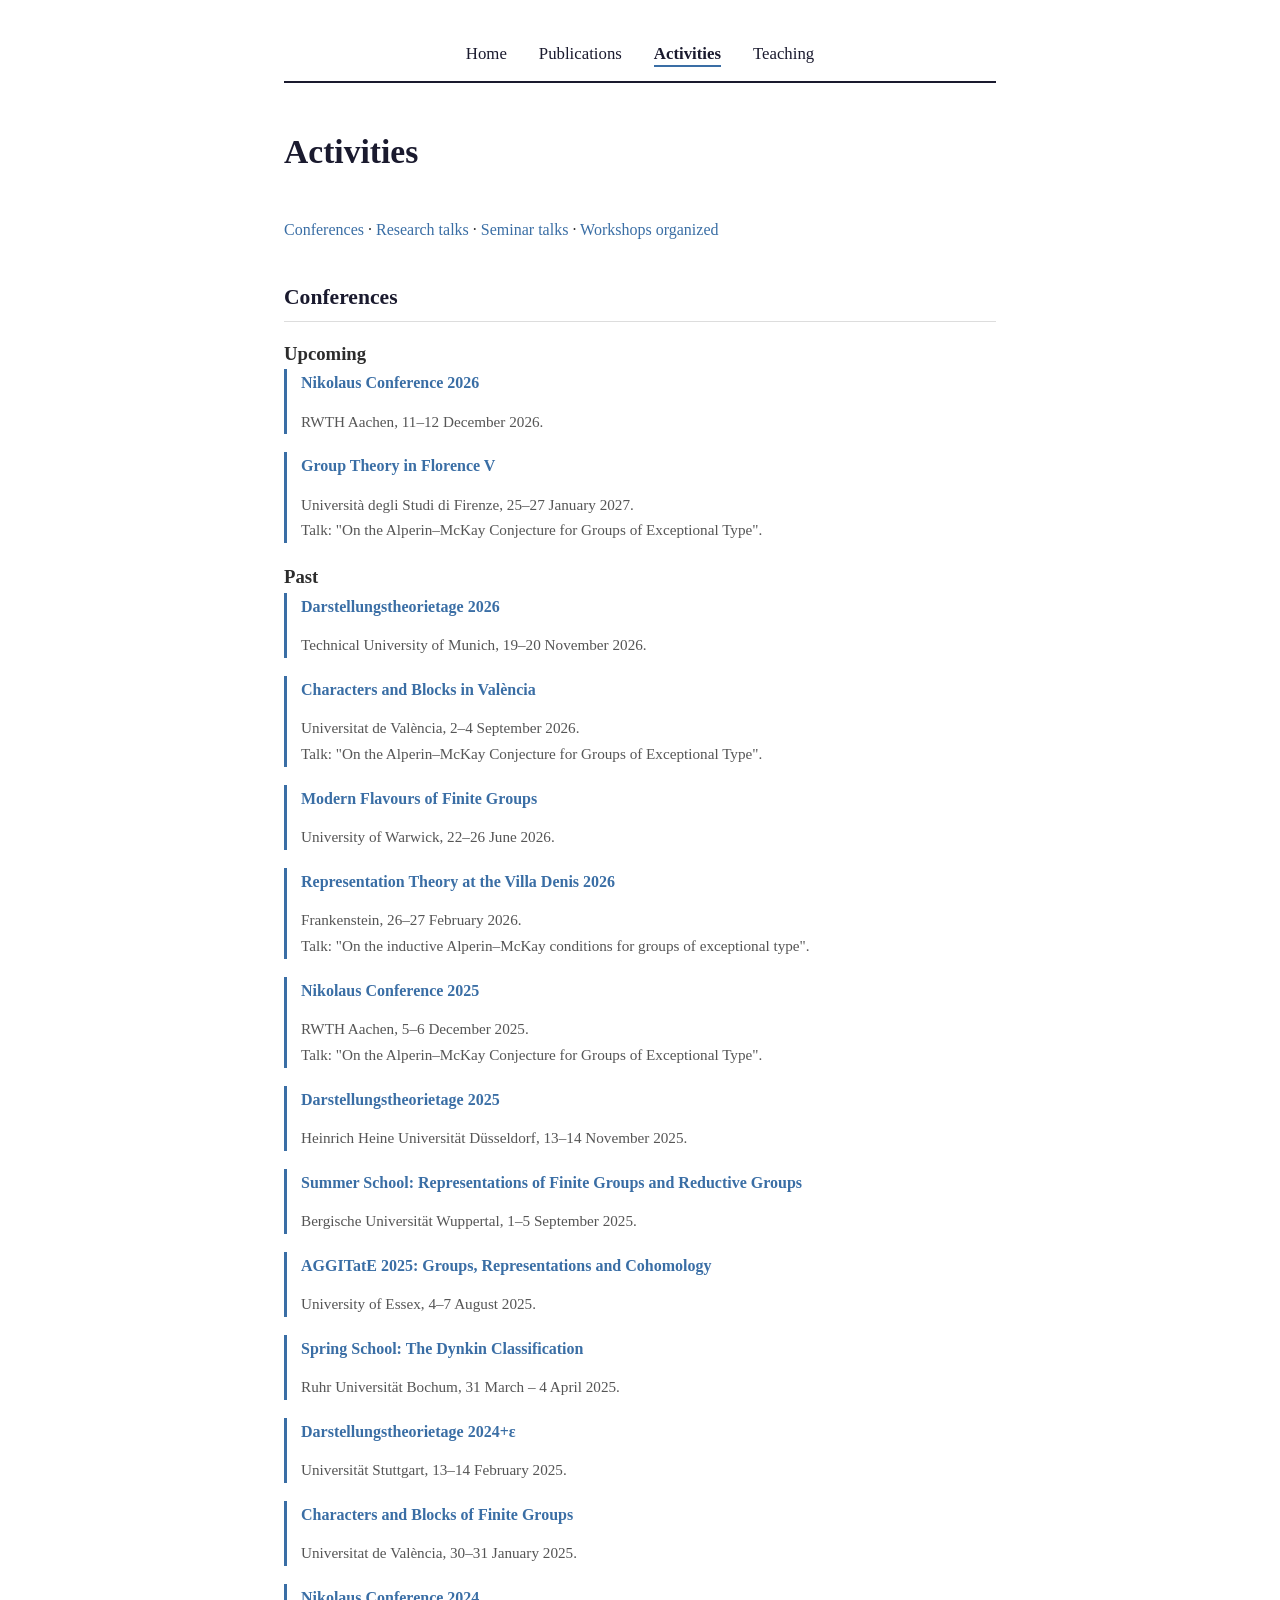
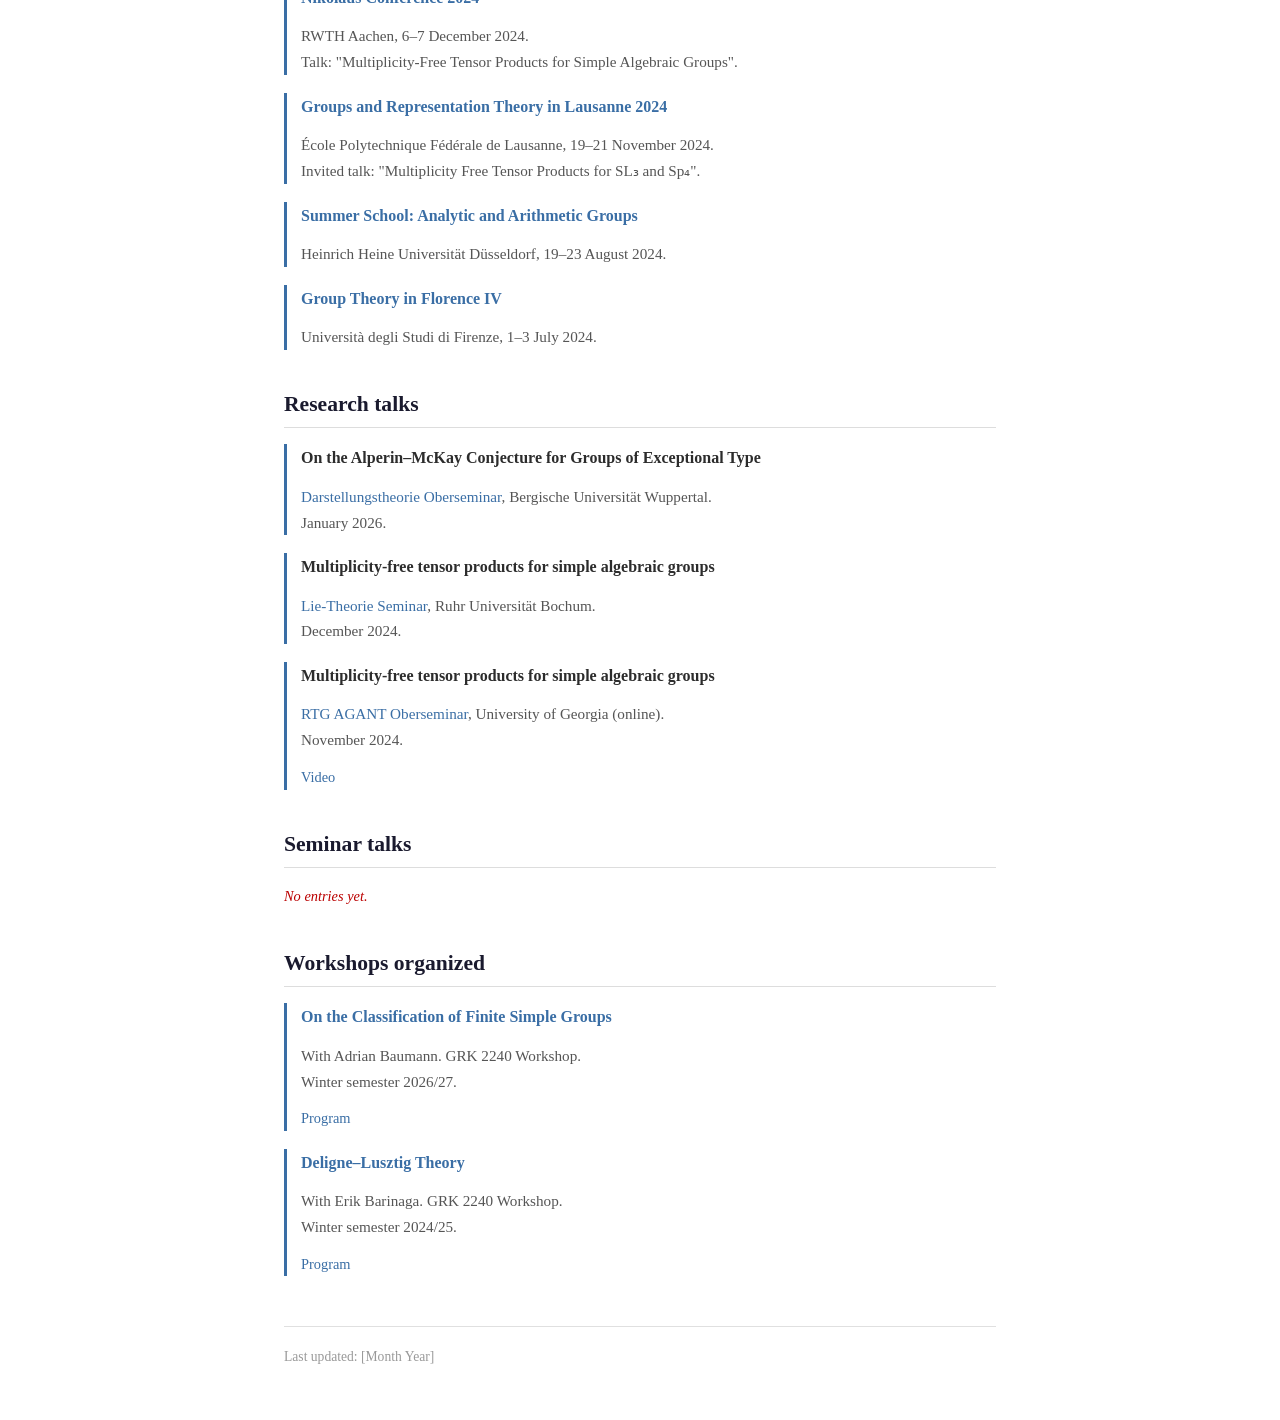
==== activities.html @ 53271d28 "Add IDs to section headers in activities.html" ====
<!DOCTYPE html>
<html lang="en">
<head>
<meta charset="UTF-8">
<meta name="viewport" content="width=device-width, initial-scale=1.0">
<title>Activities — Gaëtan Mancini</title>
<link rel="stylesheet" href="style.css">
</head>
<body>
<div class="container">

<!-- ============ NAVIGATION (edit this block on EVERY page) ============ -->
<nav>
    <a href="index.html">Home</a>
    <a href="publications.html">Publications</a>
    <a href="activities.html" class="current">Activities</a>
    <a href="teaching.html">Teaching</a>
</nav>
<!-- ============ END NAVIGATION ============ -->

<header>
    <h1>Activities</h1>
</header>

<p class="toc">
    <a href="#conferences">Conferences</a> ·
    <a href="#research-talks">Research talks</a> ·
    <a href="#seminar-talks">Seminar talks</a> ·
    <a href="#workshops">Workshops organized</a>
</p>

<section>
    <h2 id="conferences">Conferences</h2>

    <h3>Upcoming</h3>

    <div class="entry">
        <p class="title"><a href="https://www.math.rwth-aachen.de/40YearsGAP/index.html">Nikolaus Conference 2026</a></p>
        <p class="meta">RWTH Aachen, 11–12 December 2026.</p>
    </div>

    <div class="entry">
        <p class="title"><a href="https://sites.google.com/view/groupsinflorencev/home">Group Theory in Florence V</a></p>
        <p class="meta">Università degli Studi di Firenze, 25–27 January 2027. <br>Talk: "On the Alperin–McKay Conjecture for Groups of Exceptional Type".</p>
    </div>

    <h3>Past</h3>

    <div class="entry">
        <p class="title"><a href="https://sites.google.com/view/darstellungstheorietage2026">Darstellungstheorietage 2026</a></p>
        <p class="meta">Technical University of Munich, 19–20 November 2026.</p>
    </div>

    <div class="entry">
        <p class="title"><a href="https://sites.google.com/view/charactersandblocksinvalencia/home">Characters and Blocks in València</a></p>
        <p class="meta">Universitat de València, 2–4 September 2026. <br>Talk: "On the Alperin–McKay Conjecture for Groups of Exceptional Type".</p>
    </div>

    <div class="entry">
        <p class="title"><a href="https://warwick.ac.uk/fac/sci/maths/research/events/2025-2026/modern-flavours-finite-groups/">Modern Flavours of Finite Groups</a></p>
        <p class="meta">University of Warwick, 22–26 June 2026.</p>
    </div>

    <div class="entry">
        <p class="title"><a href="https://reptheoryvilladenis.github.io/RepVillaDenis26/">Representation Theory at the Villa Denis 2026</a></p>
        <p class="meta">Frankenstein, 26–27 February 2026. <br>Talk: "On the inductive Alperin–McKay conditions for groups of exceptional type".</p>
    </div>

    <div class="entry">
        <p class="title"><a href="https://www.math.rwth-aachen.de/Nikolaus2025/index.html">Nikolaus Conference 2025</a></p>
        <p class="meta">RWTH Aachen, 5–6 December 2025. <br>Talk: "On the Alperin–McKay Conjecture for Groups of Exceptional Type".</p>
    </div>

    <div class="entry">
        <p class="title"><a href="https://reh.math.uni-duesseldorf.de/~internet/DarstThTage_2025/">Darstellungstheorietage 2025</a></p>
        <p class="meta">Heinrich Heine Universität Düsseldorf, 13–14 November 2025.</p>
    </div>

    <div class="entry">
        <p class="title"><a href="https://sites.google.com/view/rofgarg/home">Summer School: Representations of Finite Groups and Reductive Groups</a></p>
        <p class="meta">Bergische Universität Wuppertal, 1–5 September 2025.</p>
    </div>

    <div class="entry">
        <p class="title"><a href="https://jesusmartinezgarcia.net/aggitate-2025/">AGGITatE 2025: Groups, Representations and Cohomology</a></p>
        <p class="meta">University of Essex, 4–7 August 2025.</p>
    </div>

    <div class="entry">
        <p class="title"><a href="https://www.combinatorial-synergies.de/activities/2025-04_SpringSchoolBochum/">Spring School: The Dynkin Classification</a></p>
        <p class="meta">Ruhr Universität Bochum, 31 March – 4 April 2025.</p>
    </div>

    <div class="entry">
        <p class="title"><a href="https://pnp.mathematik.uni-stuttgart.de/idsr/idsr1/geckmf/darst24.html">Darstellungstheorietage 2024+ε</a></p>
        <p class="meta">Universität Stuttgart, 13–14 February 2025.</p>
    </div>

    <div class="entry">
        <p class="title"><a href="https://sites.google.com/view/characters-and-blocks/home">Characters and Blocks of Finite Groups</a></p>
        <p class="meta">Universitat de València, 30–31 January 2025.</p>
    </div>

    <div class="entry">
        <p class="title"><a href="https://www.math.rwth-aachen.de/Nikolaus2024/index.html">Nikolaus Conference 2024</a></p>
        <p class="meta">RWTH Aachen, 6–7 December 2024. <br>Talk: "Multiplicity-Free Tensor Products for Simple Algebraic Groups".</p>
    </div>

    <div class="entry">
        <p class="title"><a href="https://archiveweb.epfl.ch/groreptil24.epfl.ch/index.html">Groups and Representation Theory in Lausanne 2024</a></p>
        <p class="meta">École Polytechnique Fédérale de Lausanne, 19–21 November 2024. <br>Invited talk: "Multiplicity Free Tensor Products for SL₃ and Sp₄".</p>
    </div>

    <div class="entry">
        <p class="title"><a href="https://www.math.uni-duesseldorf.de/~internet/summer.school.2024/">Summer School: Analytic and Arithmetic Groups</a></p>
        <p class="meta">Heinrich Heine Universität Düsseldorf, 19–23 August 2024.</p>
    </div>

    <div class="entry">
        <p class="title"><a href="https://sites.google.com/view/groupsinflorenceiv/">Group Theory in Florence IV</a></p>
        <p class="meta">Università degli Studi di Firenze, 1–3 July 2024.</p>
    </div>

</section>

<section>
    <h2 id="research-talks">Research talks</h2>
    
  <div class="entry">
    <p class="title">On the Alperin–McKay Conjecture for Groups of Exceptional Type</p>
    <p class="meta"><a href="https://az.uni-wuppertal.de/de/aktivitaeten/darstellungstheorie-oberseminar-2/">Darstellungstheorie Oberseminar</a>, Bergische Universität Wuppertal.<br>January 2026.</p>
</div>

<div class="entry">
    <p class="title">Multiplicity-free tensor products for simple algebraic groups</p>
    <p class="meta"><a href="https://math.ruhr-uni-bochum.de/fakultaet/arbeitsbereiche/algebra/research-team-roehrle/research-seminars/">Lie-Theorie Seminar</a>, Ruhr Universität Bochum.<br>December 2024.</p>
</div>

<div class="entry">
    <p class="title">Multiplicity-free tensor products for simple algebraic groups</p>
    <p class="meta"><a href="https://math-rtg-agant.franklinresearch.uga.edu/oberseminar">RTG AGANT Oberseminar</a>, University of Georgia (online).<br>November 2024.</p>
    <p class="links"><a href="https://www.youtube.com/watch?v=fgyjU3UEHV0">Video</a></p>
</div>
    <!-- Talks on your research given in seminars (not conferences).
         Add a YouTube link in the links line when relevant. -->
    <!--
    <div class="entry">
        <p class="title">[Title of the talk]</p>
        <p class="meta">[Seminar name], [Institution], [Month Year].</p>
        <p class="links">
            <a href="https://www.youtube.com/watch?v=XXXX">Video</a>
        </p>
    </div>
    -->
</section>

<section>
    <h2 id="seminar-talks">Seminar talks</h2>
    <p class="note">No entries yet.</p>
    <!-- Talks given in seminars/workshops with a program. Link to the program. -->
    <!--
    <div class="entry">
        <p class="title">[Title of the talk]</p>
        <p class="meta">[Workshop/Seminar name], [Institution], [Month Year].</p>
        <p class="links">
            <a href="[program URL]">Program</a>
        </p>
    </div>
    -->
</section>

<section>
    <h2 id="workshops">Workshops organized</h2>
    <div class="entry">
    <p class="title"><a href="https://grk2240.uni-wuppertal.de/workshop_WS2627.html">On the Classification of Finite Simple Groups</a></p>
    <p class="meta">With Adrian Baumann. GRK 2240 Workshop.<br>Winter semester 2026/27.</p>
    <p class="links"><a href="https://grk2240.uni-wuppertal.de/pdf/GRK_Groups.pdf">Program</a></p>
</div>

<div class="entry">
    <p class="title"><a href="https://grk2240.uni-wuppertal.de/workshop_WS2425.html">Deligne–Lusztig Theory</a></p>
    <p class="meta">With Erik Barinaga. GRK 2240 Workshop.<br>Winter semester 2024/25.</p>
    <p class="links"><a href="https://grk2240.uni-wuppertal.de/pdf/Program_Delign_Lusztig.pdf">Program</a></p>
</div>
    <!--
    <div class="entry">
        <p class="title">[Name of the workshop]</p>
        <p class="meta">[Institution], [Month Year].</p>
        <p class="links">
            <a href="[workshop website]">Workshop website</a>
        </p>
    </div>
    -->
</section>

<footer>
    <p>Last updated: [Month Year]</p>
</footer>

</div>
</body>
</html>
---- style.css ----
* { margin: 0; padding: 0; box-sizing: border-box; }

body {
    font-family: 'Georgia', 'Times New Roman', serif;
    line-height: 1.7;
    color: #2c2c2c;
    background: #ffffff;
}

.container {
    max-width: 760px;
    margin: 0 auto;
    padding: 40px 24px;
}

/* Navigation */
nav {
    border-bottom: 2px solid #1a1a2e;
    padding-bottom: 12px;
    margin-bottom: 40px;
    text-align: center;
}

nav a {
    color: #1a1a2e;
    text-decoration: none;
    margin: 0 14px;
    font-size: 1.05em;
}

nav a:hover { color: #3a6ea5; }

nav a.current {
    font-weight: bold;
    border-bottom: 2px solid #3a6ea5;
    padding-bottom: 2px;
}

/* Header / home */
header { margin-bottom: 36px; }

header h1 {
    font-size: 2.1em;
    color: #1a1a2e;
    margin-bottom: 6px;
}

header .subtitle { color: #555; font-size: 1.05em; }

/* Photo */
.photo {
    width: 180px;
    height: 180px;
    object-fit: cover;
    border-radius: 4px;
    border: 1px solid #ddd;
    margin-bottom: 20px;
}

/* Sections */
h2 {
    font-size: 1.35em;
    color: #1a1a2e;
    margin: 36px 0 16px;
    padding-bottom: 5px;
    border-bottom: 1px solid #ddd;
}

section { margin-bottom: 30px; }

p { margin-bottom: 12px; }

a { color: #3a6ea5; text-decoration: none; }
a:hover { text-decoration: underline; }

/* Publication / talk entries */
.entry {
    margin-bottom: 18px;
    padding-left: 14px;
    border-left: 3px solid #3a6ea5;
}

.entry .title { font-weight: bold; }
.entry .meta { color: #555; font-size: 0.95em; }
.entry .links { font-size: 0.9em; margin-top: 2px; }
.entry .links a { margin-right: 12px; }

/* Footer */
footer {
    margin-top: 50px;
    padding-top: 18px;
    border-top: 1px solid #e0e0e0;
    font-size: 0.85em;
    color: #999;
}

/* Placeholder note (to delete) */
.note {
    color: #b00;
    font-style: italic;
    font-size: 0.9em;
}
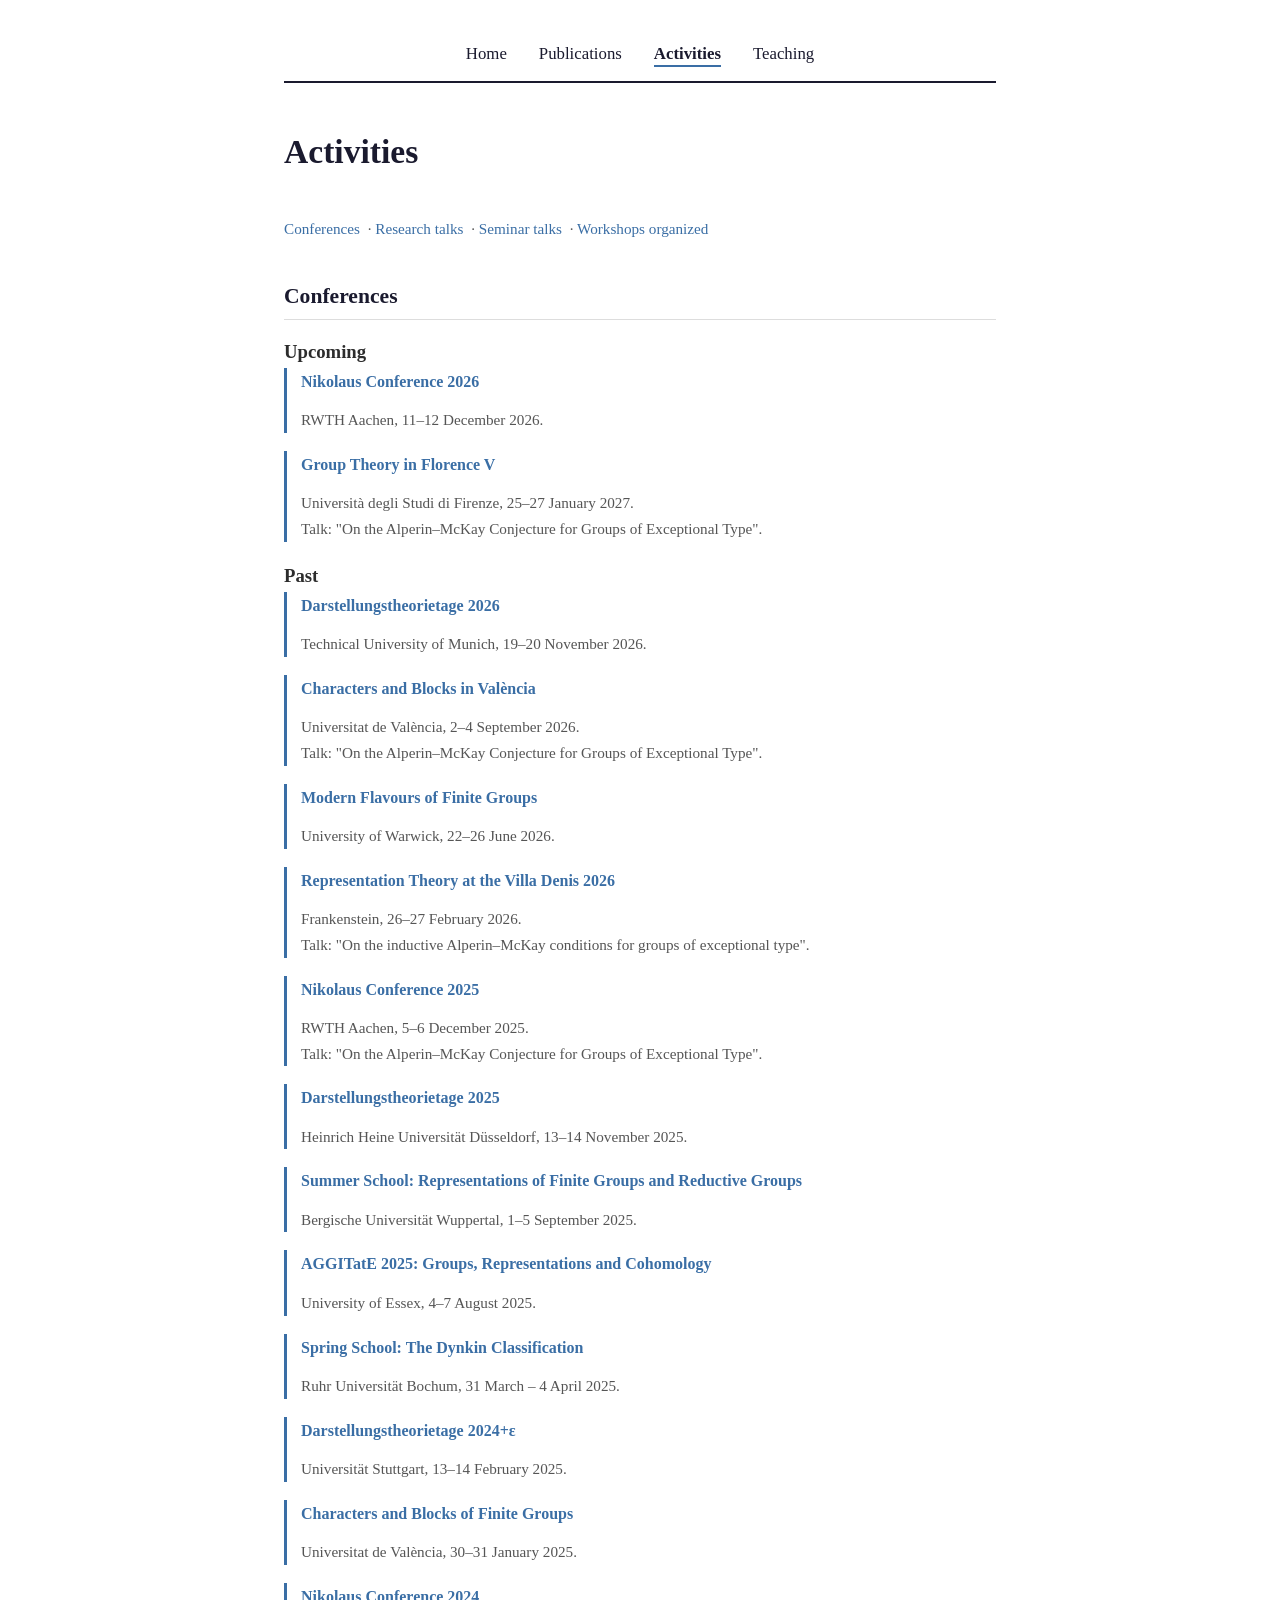
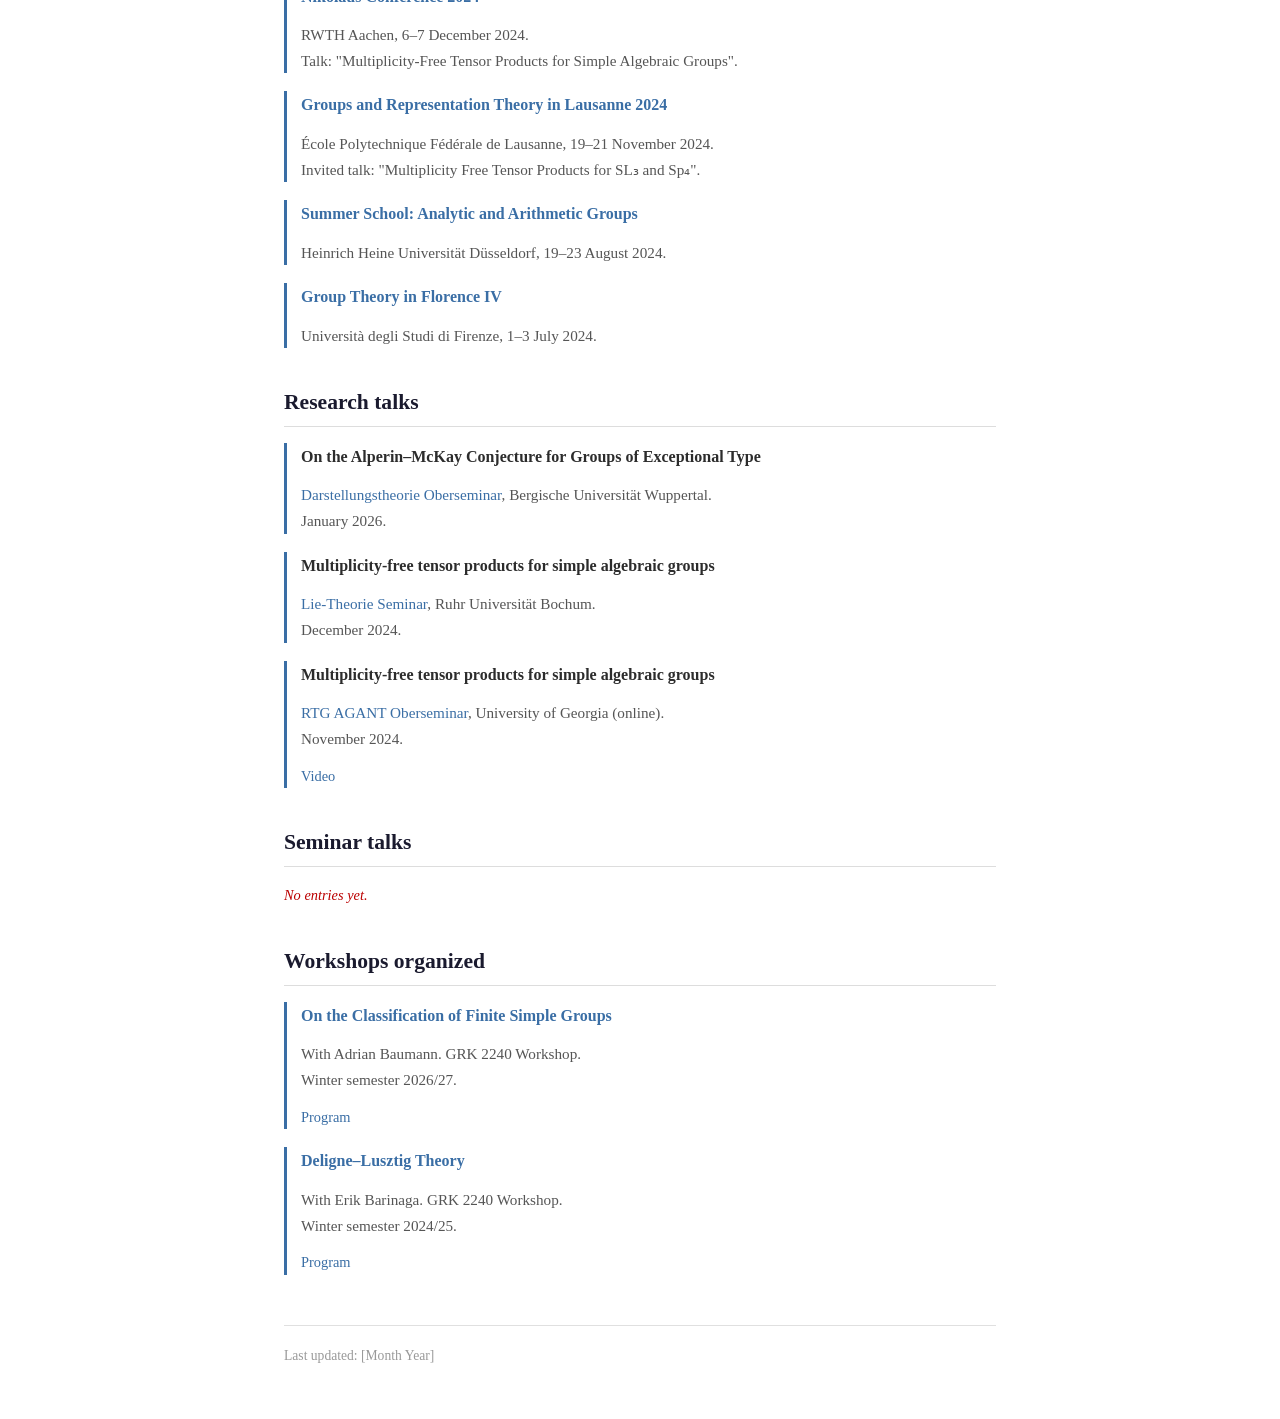
==== commit 53020047: "Enhance video link with target and rel attributes Added target and rel attributes to the video link " ====
--- a/activities.html
+++ b/activities.html
@@ -139,7 +139,7 @@
 <div class="entry">
     <p class="title">Multiplicity-free tensor products for simple algebraic groups</p>
     <p class="meta"><a href="https://math-rtg-agant.franklinresearch.uga.edu/oberseminar">RTG AGANT Oberseminar</a>, University of Georgia (online).<br>November 2024.</p>
-    <p class="links"><a href="https://www.youtube.com/watch?v=fgyjU3UEHV0">Video</a></p>
+    <p class="links"><a href="https://www.youtube.com/watch?v=fgyjU3UEHV0" target="_blank" rel="noopener">Video</a></p>
 </div>
     <!-- Talks on your research given in seminars (not conferences).
          Add a YouTube link in the links line when relevant. -->
--- a/style.css
+++ b/style.css
@@ -100,3 +100,6 @@
     font-style: italic;
     font-size: 0.9em;
 }
+
+.toc { font-size: 0.95em; color: #555; }
+.toc a { margin-right: 4px; }
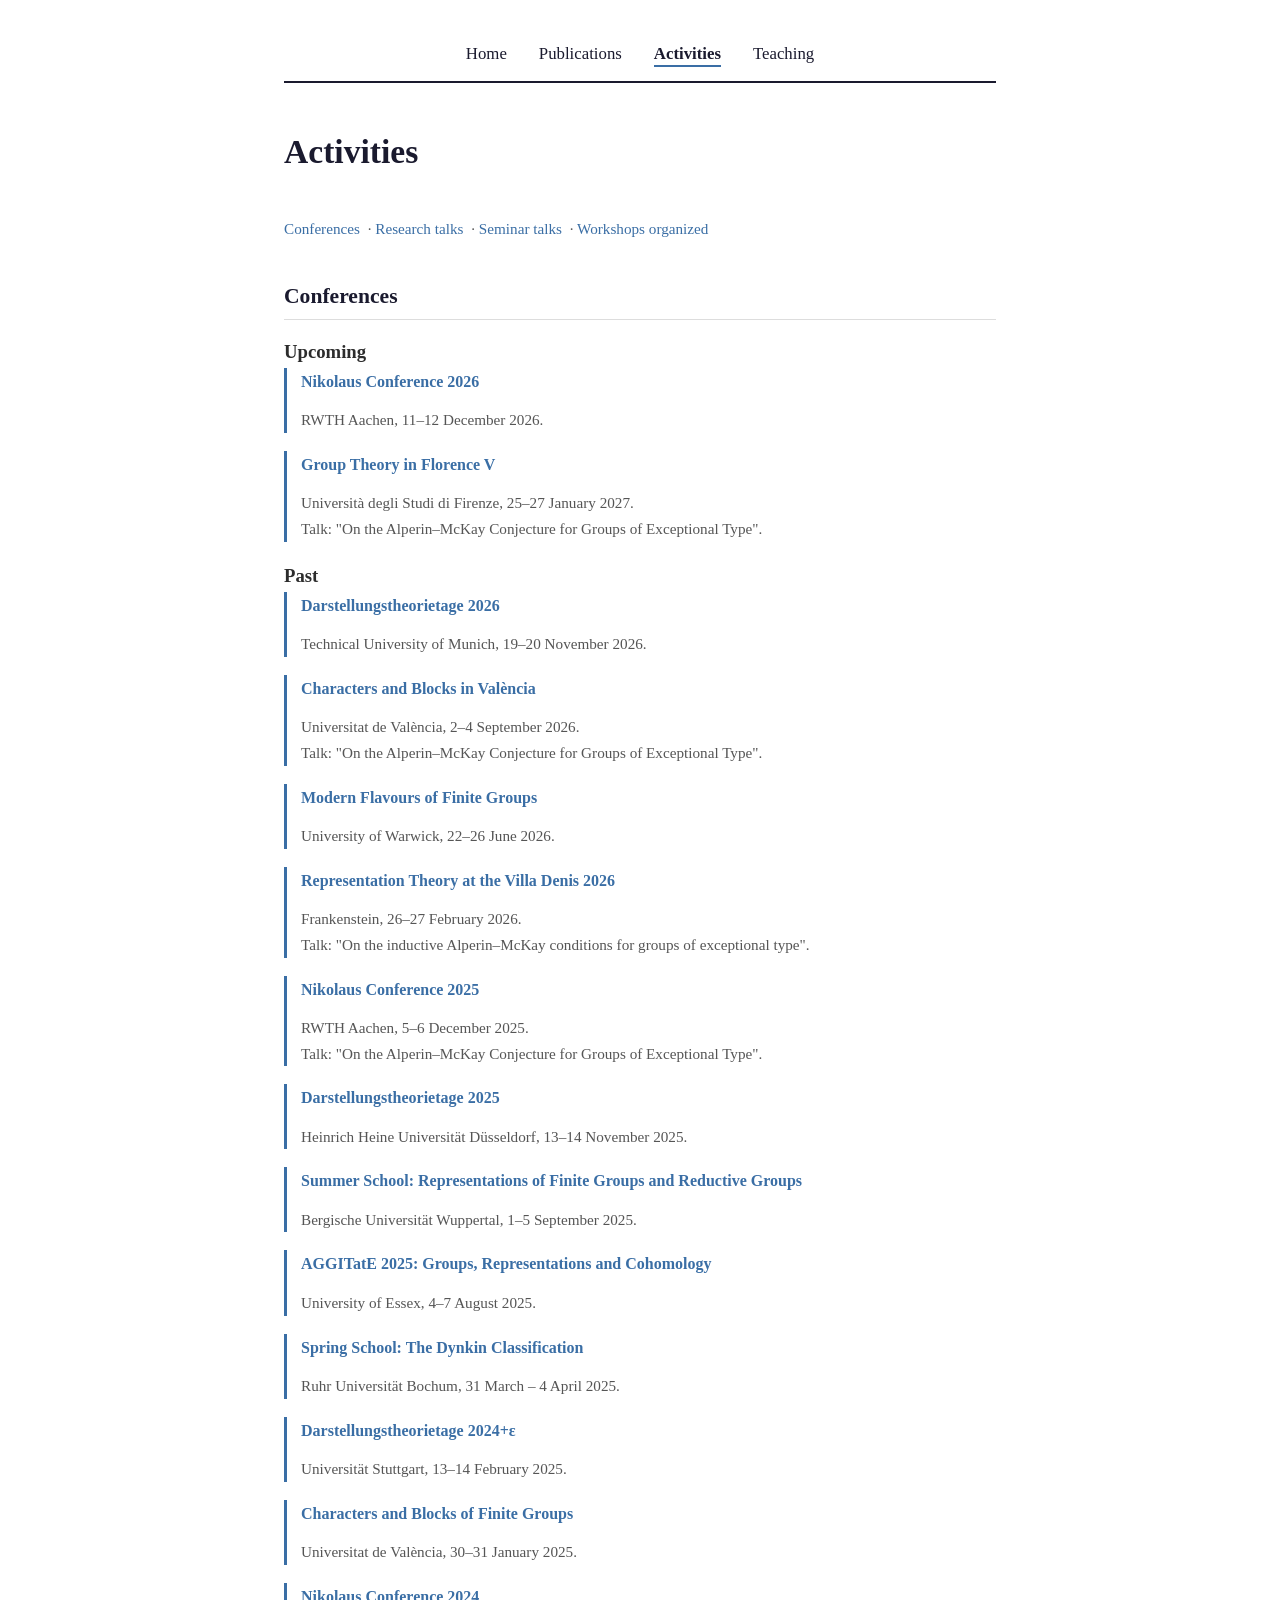
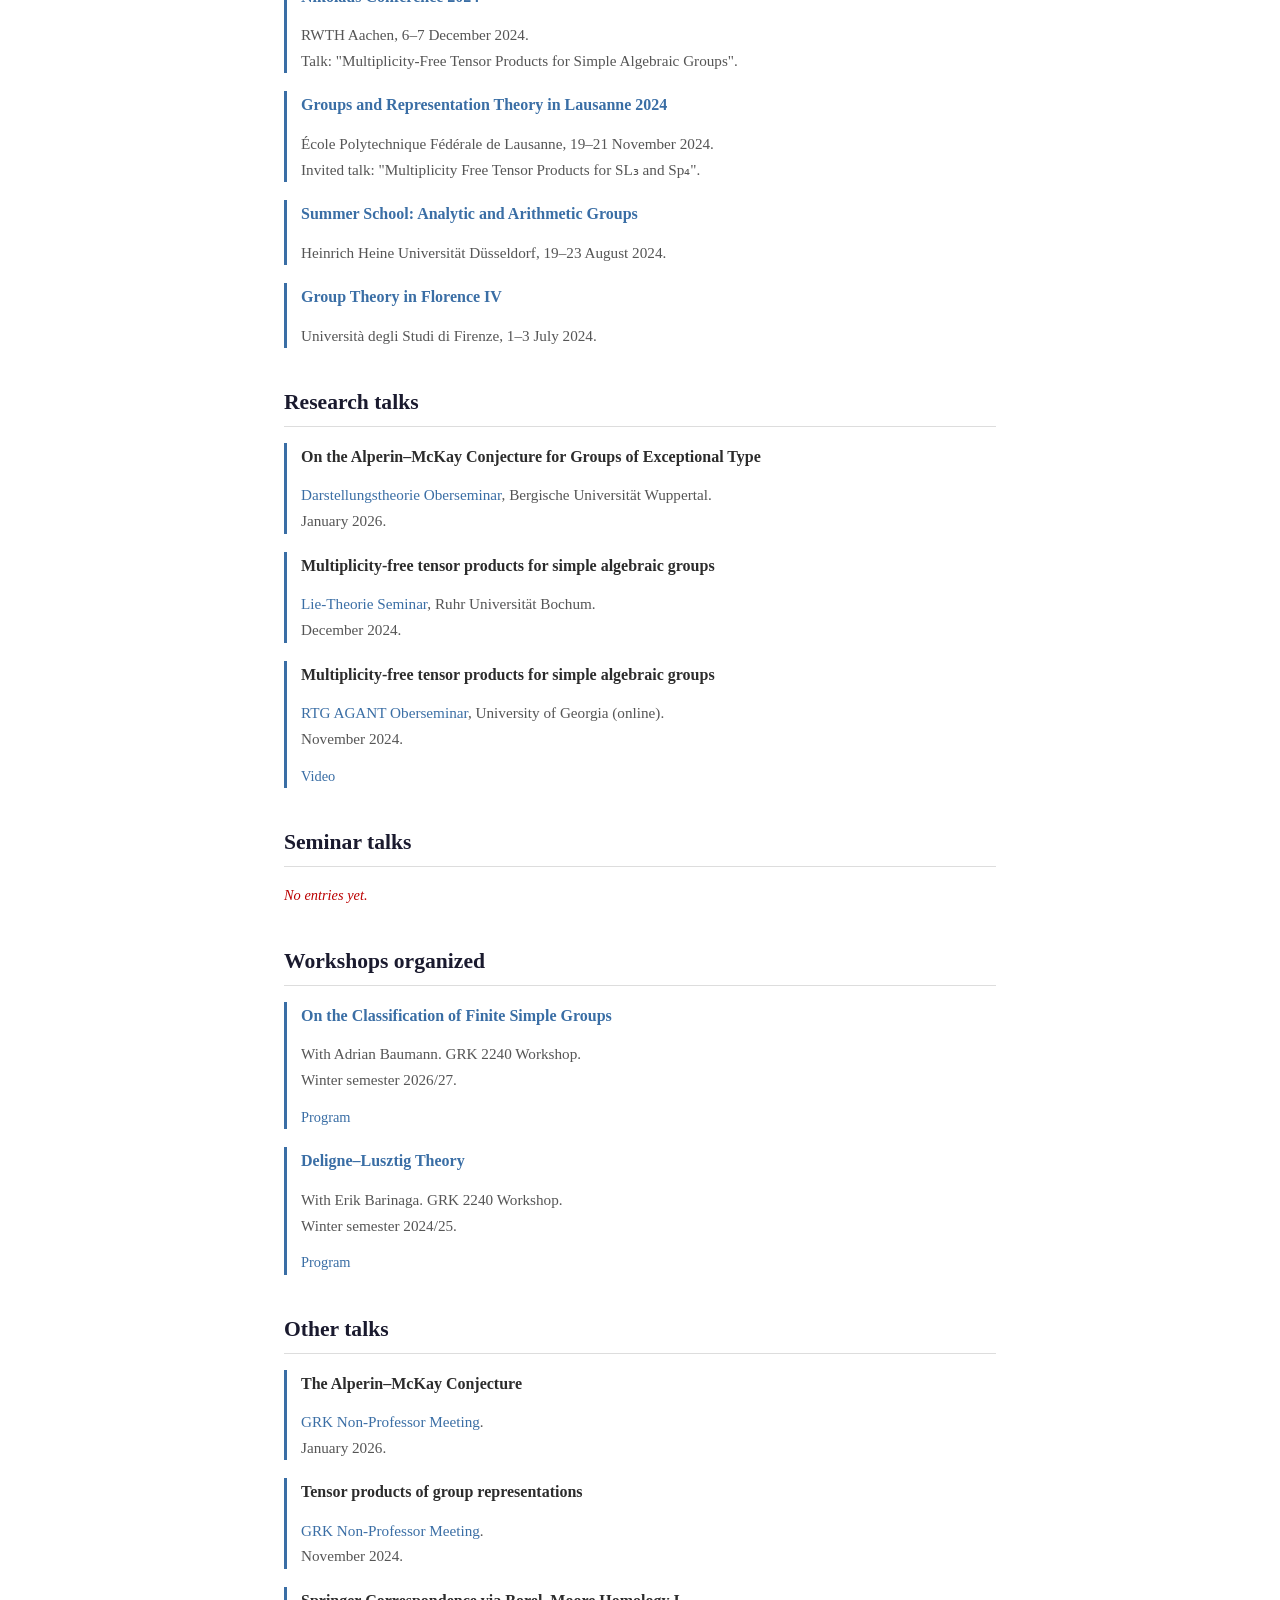
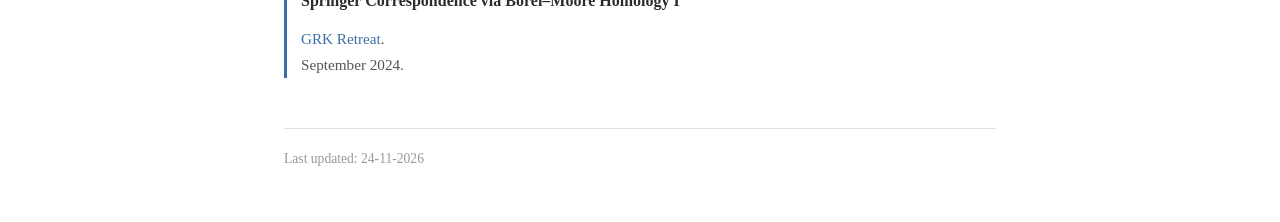
==== commit 47bd20f2: "Add new talks and update last updated date" ====
--- a/activities.html
+++ b/activities.html
@@ -193,8 +193,28 @@
     -->
 </section>
 
+<section>
+    <h2 id="other-talks">Other talks</h2>
+
+    <div class="entry">
+        <p class="title">The Alperin–McKay Conjecture</p>
+        <p class="meta"><a href="https://grk2240.uni-wuppertal.de/schedule_WS2526.html" target="_blank" rel="noopener">GRK Non-Professor Meeting</a>.<br>January 2026.</p>
+    </div>
+
+    <div class="entry">
+        <p class="title">Tensor products of group representations</p>
+        <p class="meta"><a href="https://grk2240.uni-wuppertal.de/schedule_WS2425.html" target="_blank" rel="noopener">GRK Non-Professor Meeting</a>.<br>November 2024.</p>
+    </div>
+
+    <div class="entry">
+        <p class="title">Springer Correspondence via Borel–Moore Homology I</p>
+        <p class="meta"><a href="https://www2.math.uni-wuppertal.de/~ruelling/GRK-Retreat2024/Program.html" target="_blank" rel="noopener">GRK Retreat</a>.<br>September 2024.</p>
+    </div>
+
+</section>
+    
 <footer>
-    <p>Last updated: [Month Year]</p>
+    <p>Last updated: 24-11-2026 </p>
 </footer>
 
 </div>
--- a/style.css
+++ b/style.css
@@ -101,5 +101,10 @@
     font-size: 0.9em;
 }
 
+/* Table of contents */
 .toc { font-size: 0.95em; color: #555; }
 .toc a { margin-right: 4px; }
+
+/* Teaching list */
+.teaching-list { margin-left: 22px; }
+.teaching-list li { margin-bottom: 6px; }
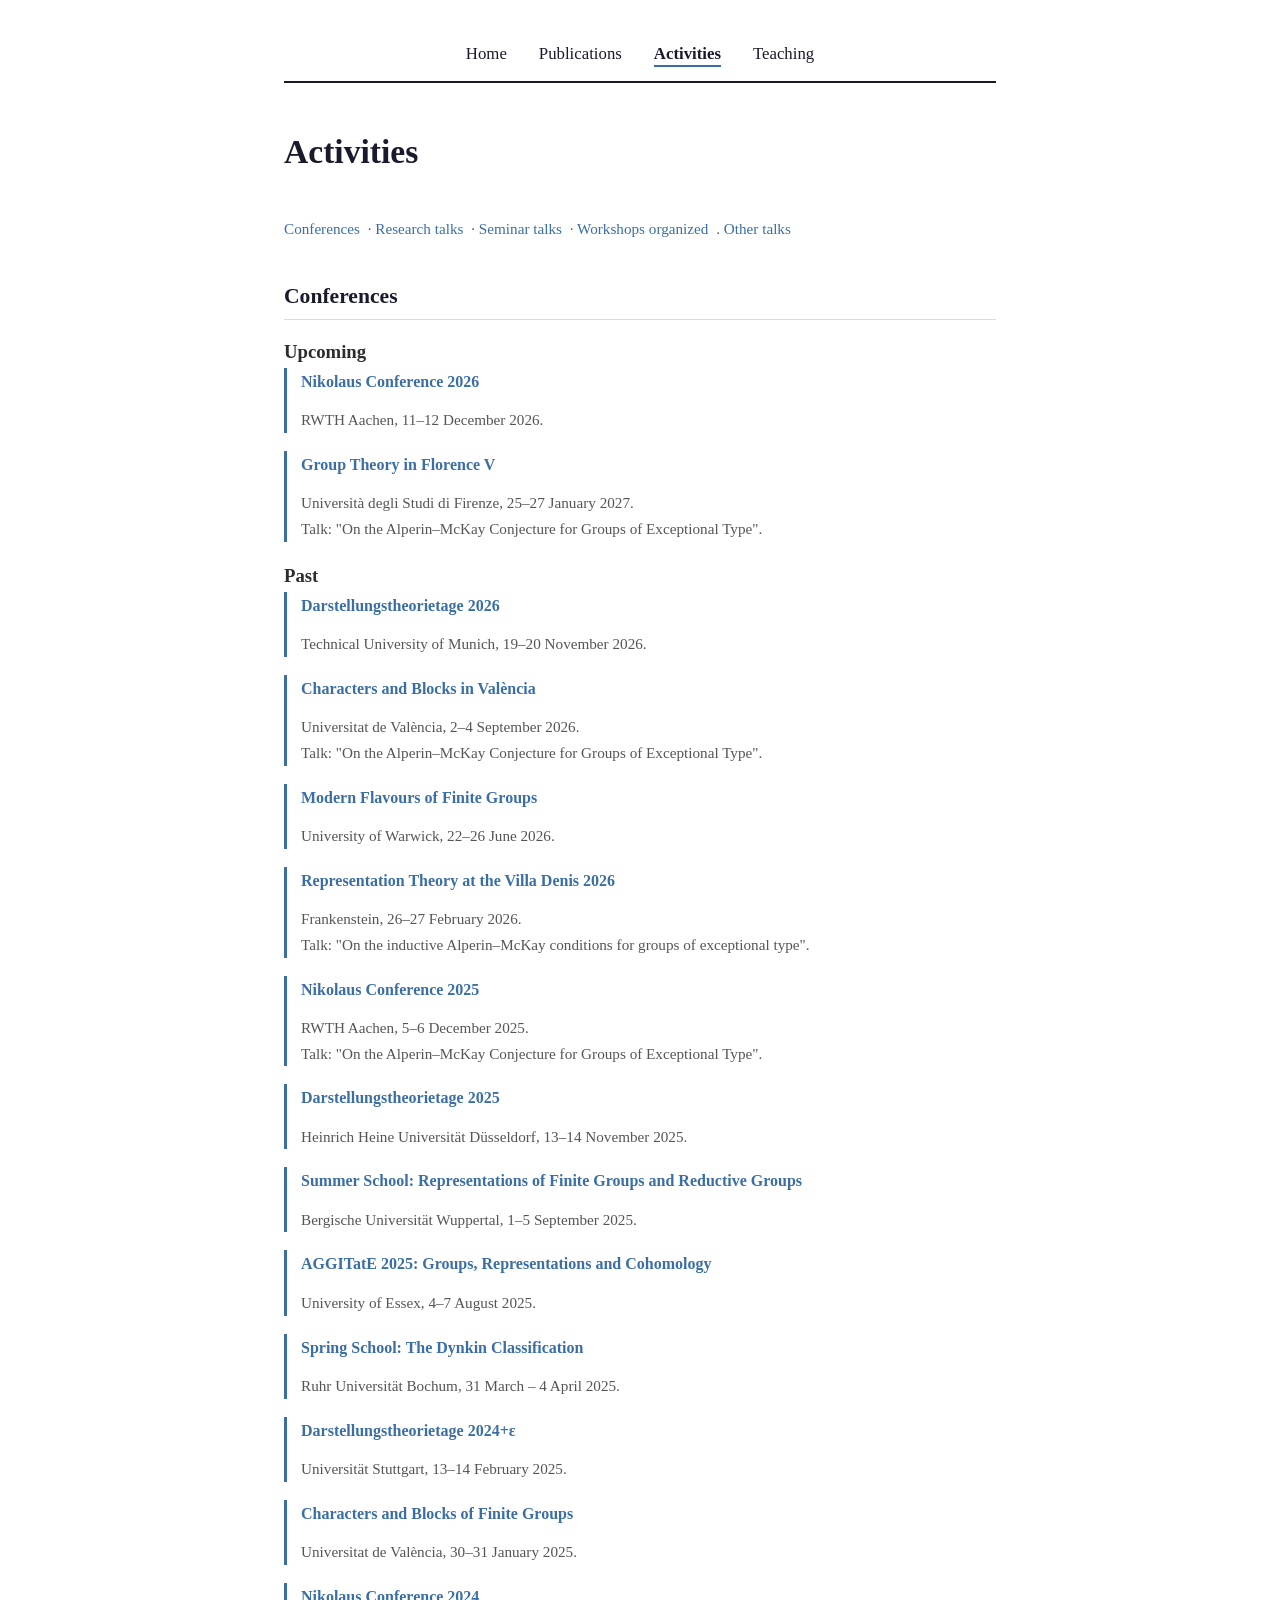
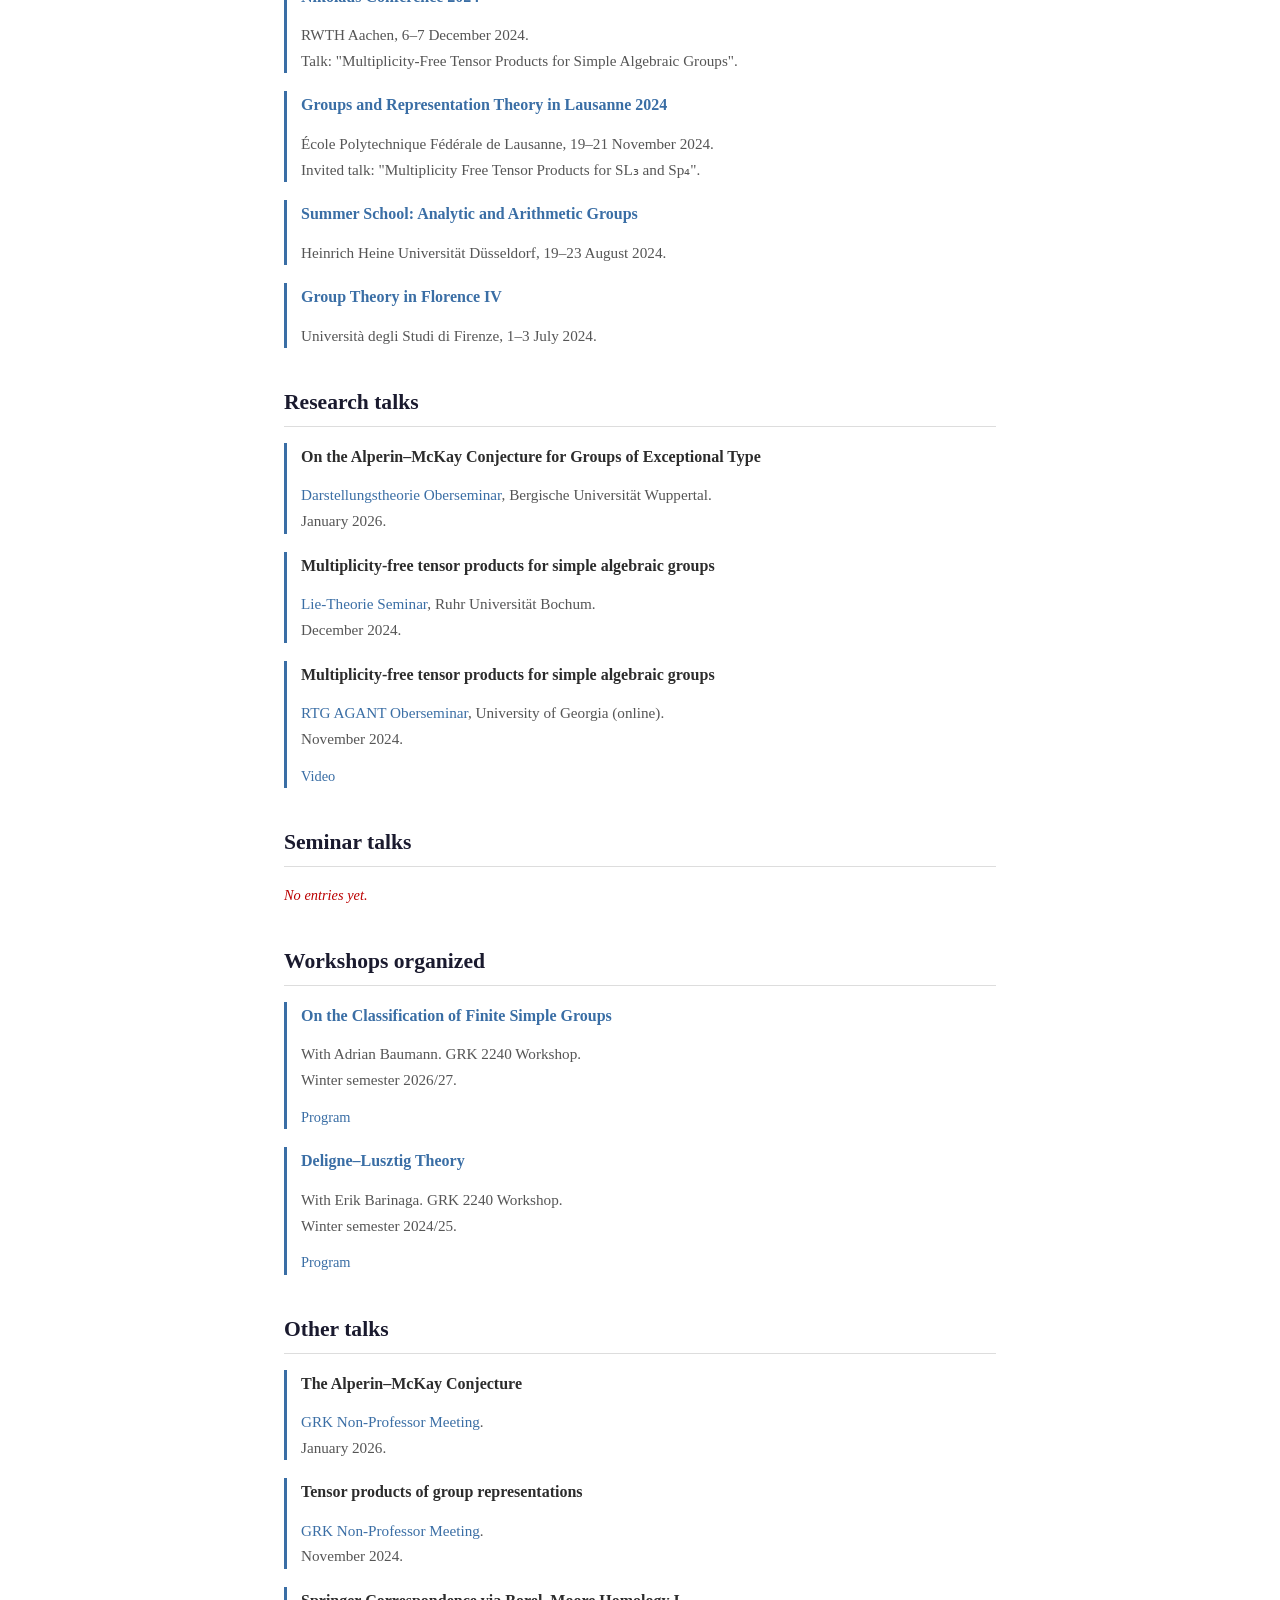
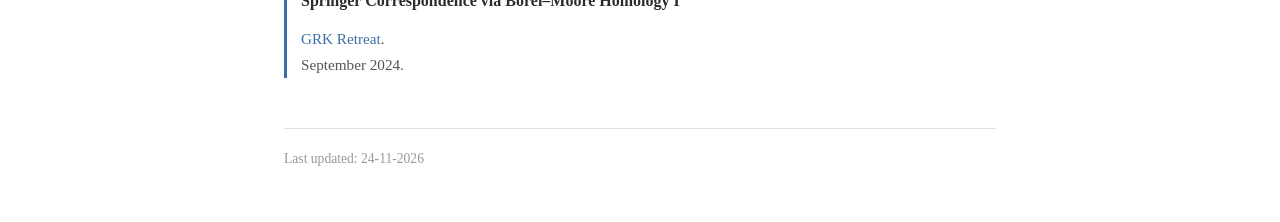
==== commit 8bf534a0: "Update activities.html to include 'Other talks' link Added link to 'Other talks' in the activities t" ====
--- a/activities.html
+++ b/activities.html
@@ -26,7 +26,8 @@
     <a href="#conferences">Conferences</a> ·
     <a href="#research-talks">Research talks</a> ·
     <a href="#seminar-talks">Seminar talks</a> ·
-    <a href="#workshops">Workshops organized</a>
+    <a href="#workshops">Workshops organized</a> .
+    <a href="#other-talks">Other talks</a> 
 </p>
 
 <section>
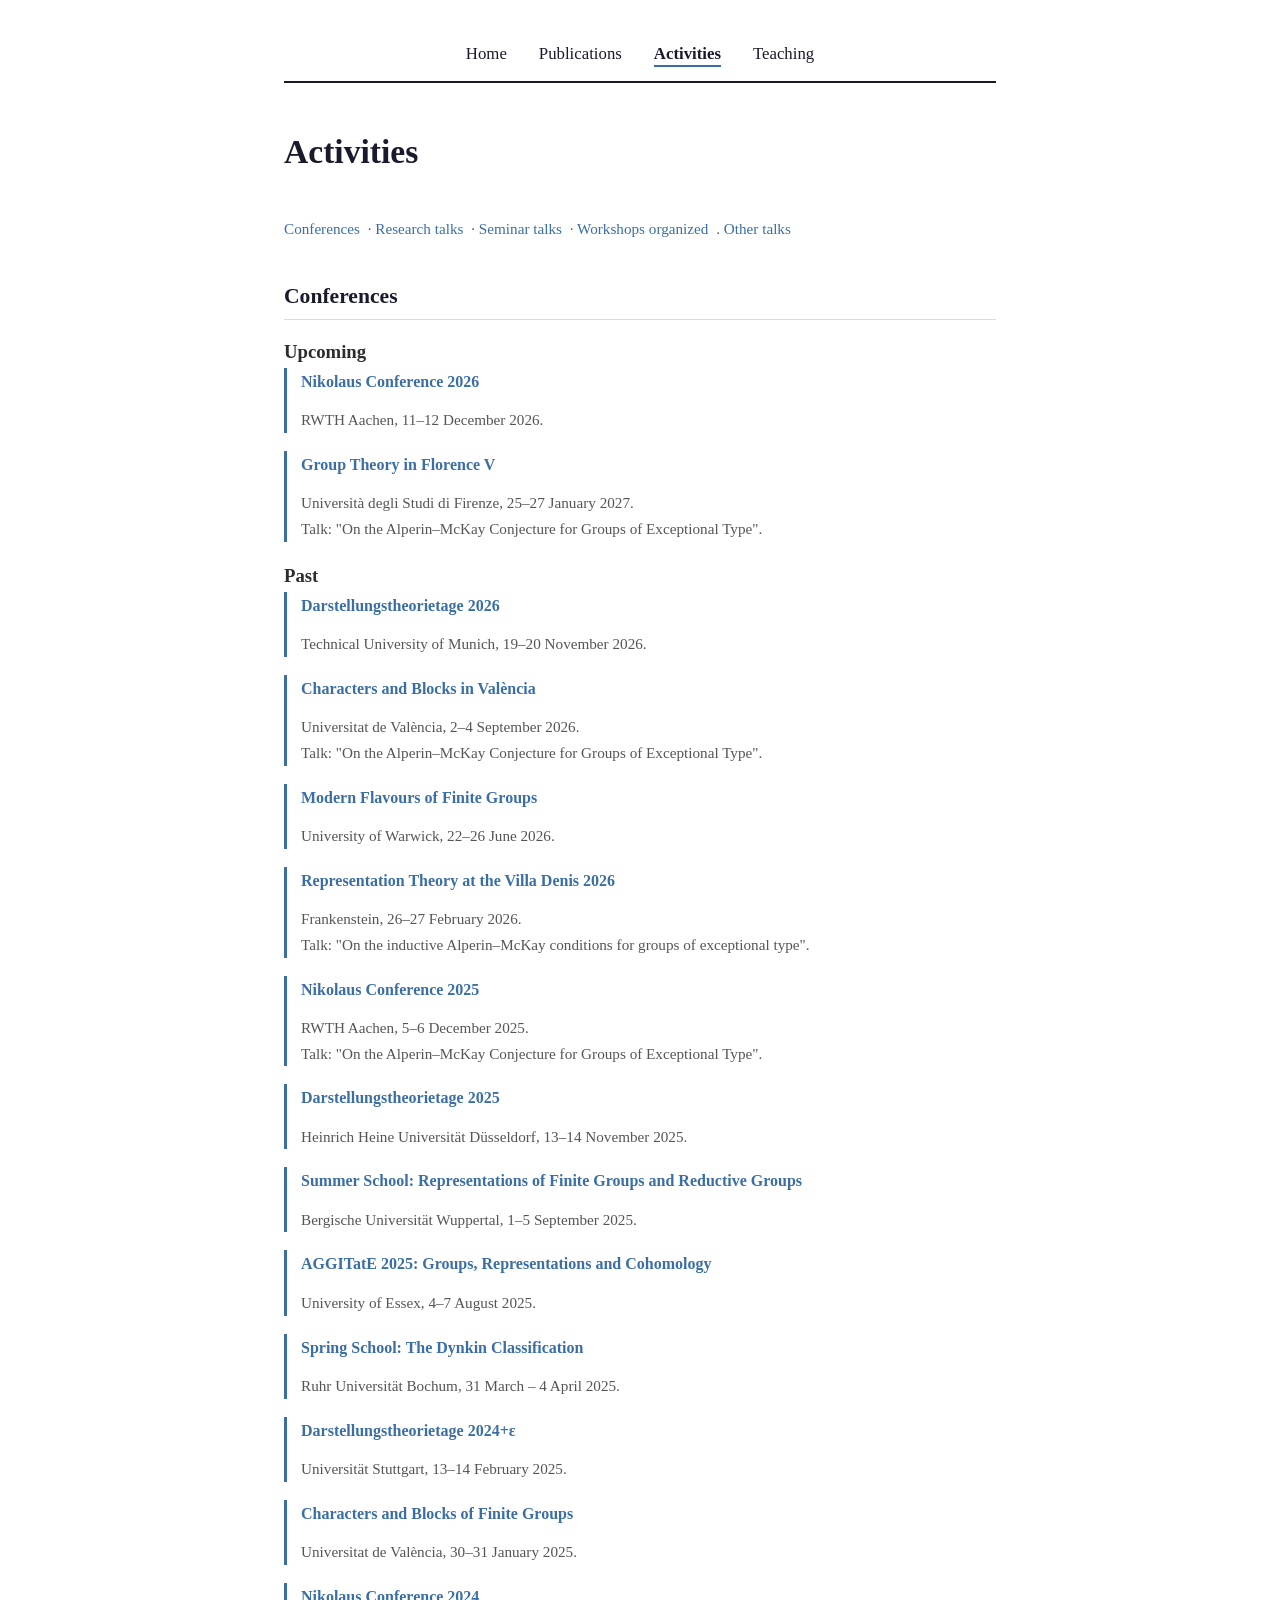
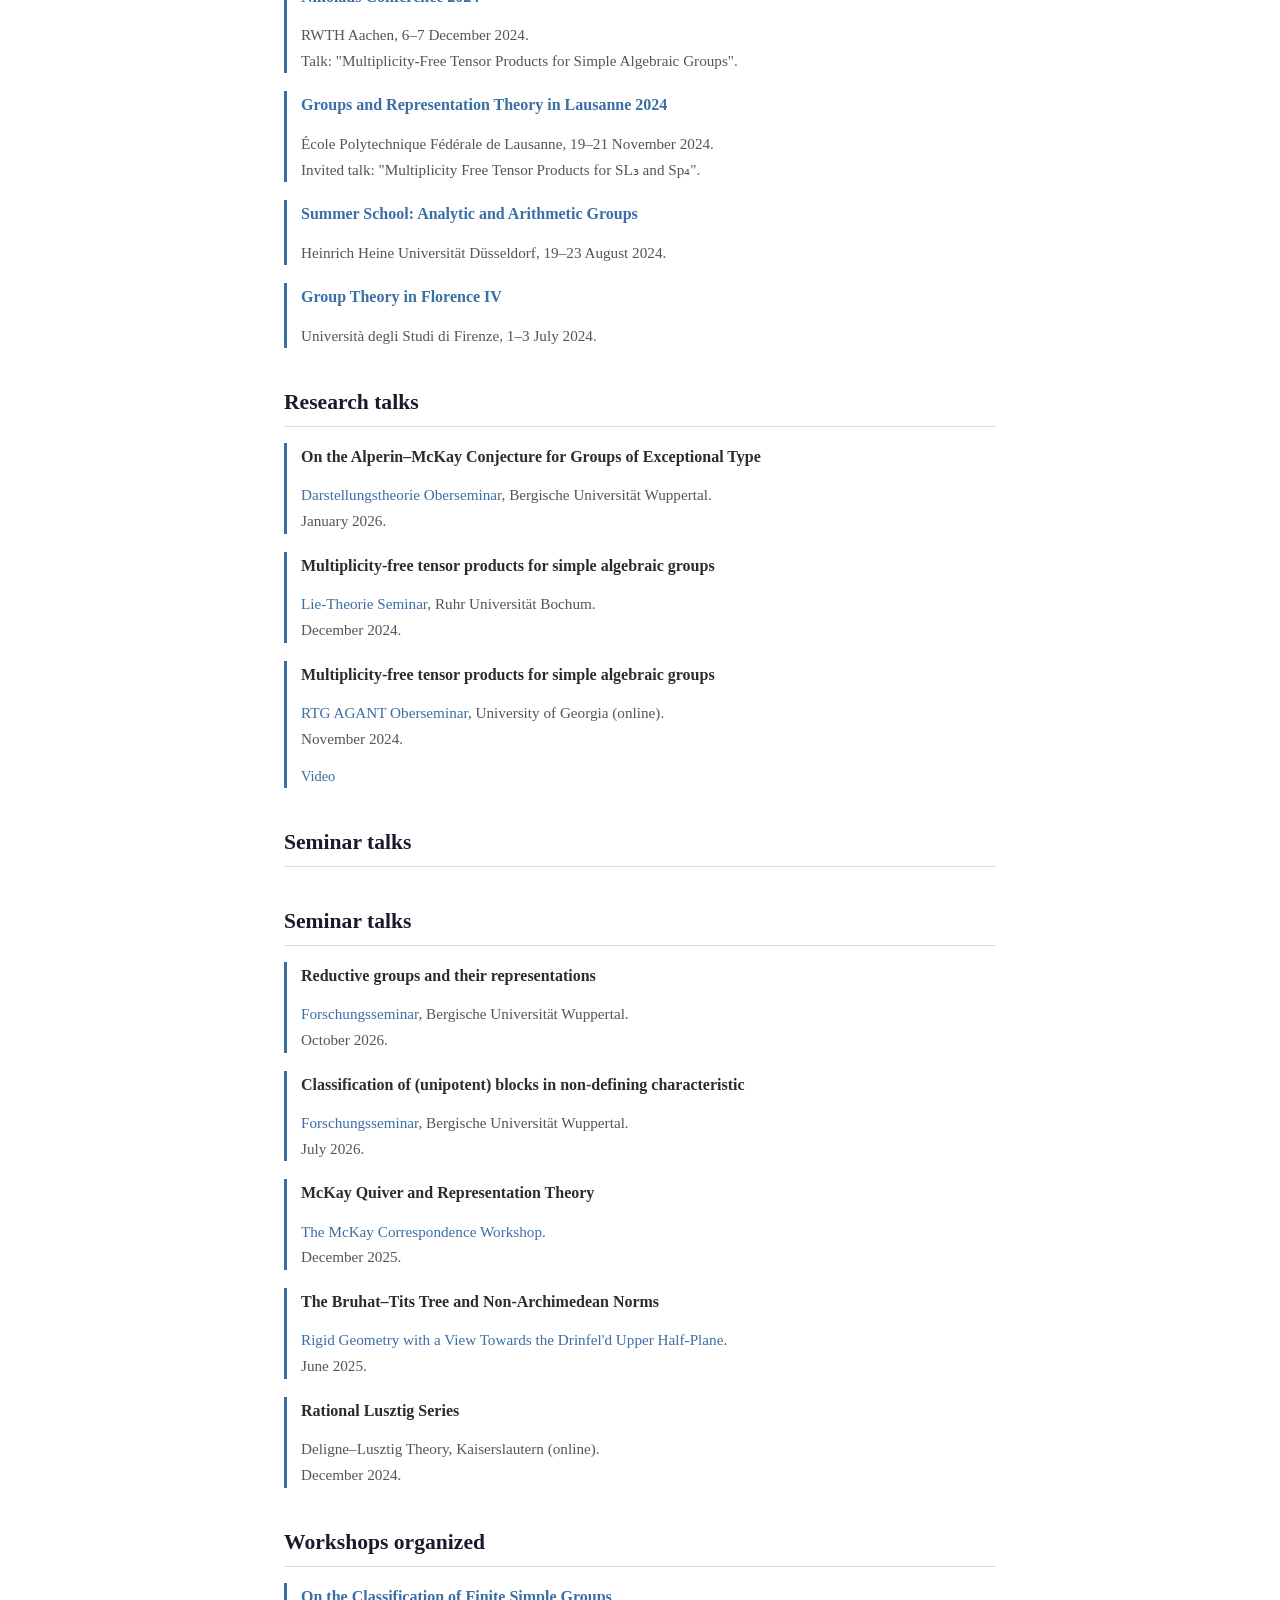
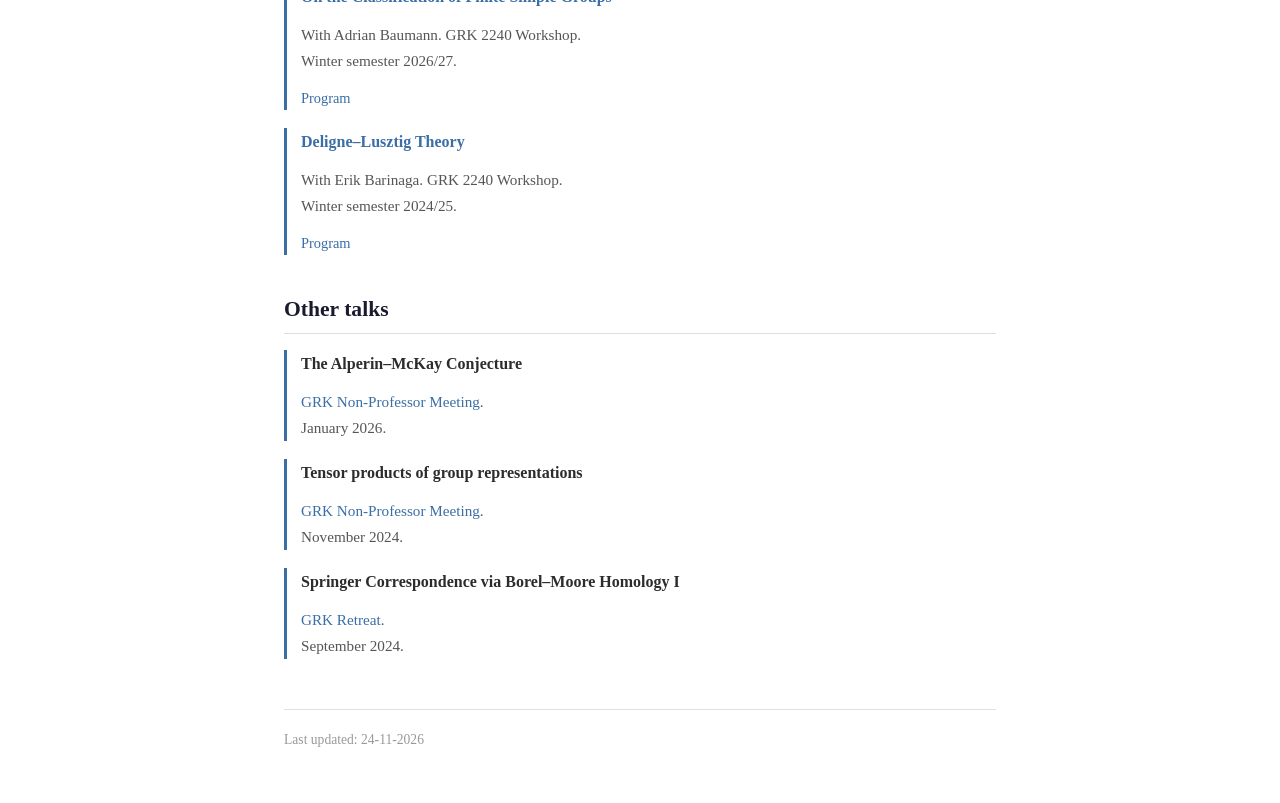
==== commit 4aa03aa5: "Add seminar talks to activities.html Added multiple seminar talks with titles, links, and dates." ====
--- a/activities.html
+++ b/activities.html
@@ -157,7 +157,35 @@
 
 <section>
     <h2 id="seminar-talks">Seminar talks</h2>
-    <p class="note">No entries yet.</p>
+    <section>
+    <h2 id="seminar-talks">Seminar talks</h2>
+
+    <div class="entry">
+        <p class="title">Reductive groups and their representations</p>
+        <p class="meta"><a href="https://az.uni-wuppertal.de/de/aktivitaeten/forschungsseminar/" target="_blank" rel="noopener">Forschungsseminar</a>, Bergische Universität Wuppertal.<br>October 2026.</p>
+    </div>
+
+    <div class="entry">
+        <p class="title">Classification of (unipotent) blocks in non-defining characteristic</p>
+        <p class="meta"><a href="https://az.uni-wuppertal.de/de/aktivitaeten/forschungsseminar-3/" target="_blank" rel="noopener">Forschungsseminar</a>, Bergische Universität Wuppertal.<br>July 2026.</p>
+    </div>
+
+    <div class="entry">
+        <p class="title">McKay Quiver and Representation Theory</p>
+        <p class="meta"><a href="https://grk2240.uni-wuppertal.de/workshop_WS2526.html" target="_blank" rel="noopener">The McKay Correspondence Workshop</a>.<br>December 2025.</p>
+    </div>
+
+    <div class="entry">
+        <p class="title">The Bruhat–Tits Tree and Non-Archimedean Norms</p>
+        <p class="meta"><a href="https://grk2240.uni-wuppertal.de/workshop_SS25.html" target="_blank" rel="noopener">Rigid Geometry with a View Towards the Drinfel'd Upper Half-Plane</a>.<br>June 2025.</p>
+    </div>
+
+    <div class="entry">
+        <p class="title">Rational Lusztig Series</p>
+        <p class="meta">Deligne–Lusztig Theory, Kaiserslautern (online).<br>December 2024.</p>
+    </div>
+
+</section>
     <!-- Talks given in seminars/workshops with a program. Link to the program. -->
     <!--
     <div class="entry">
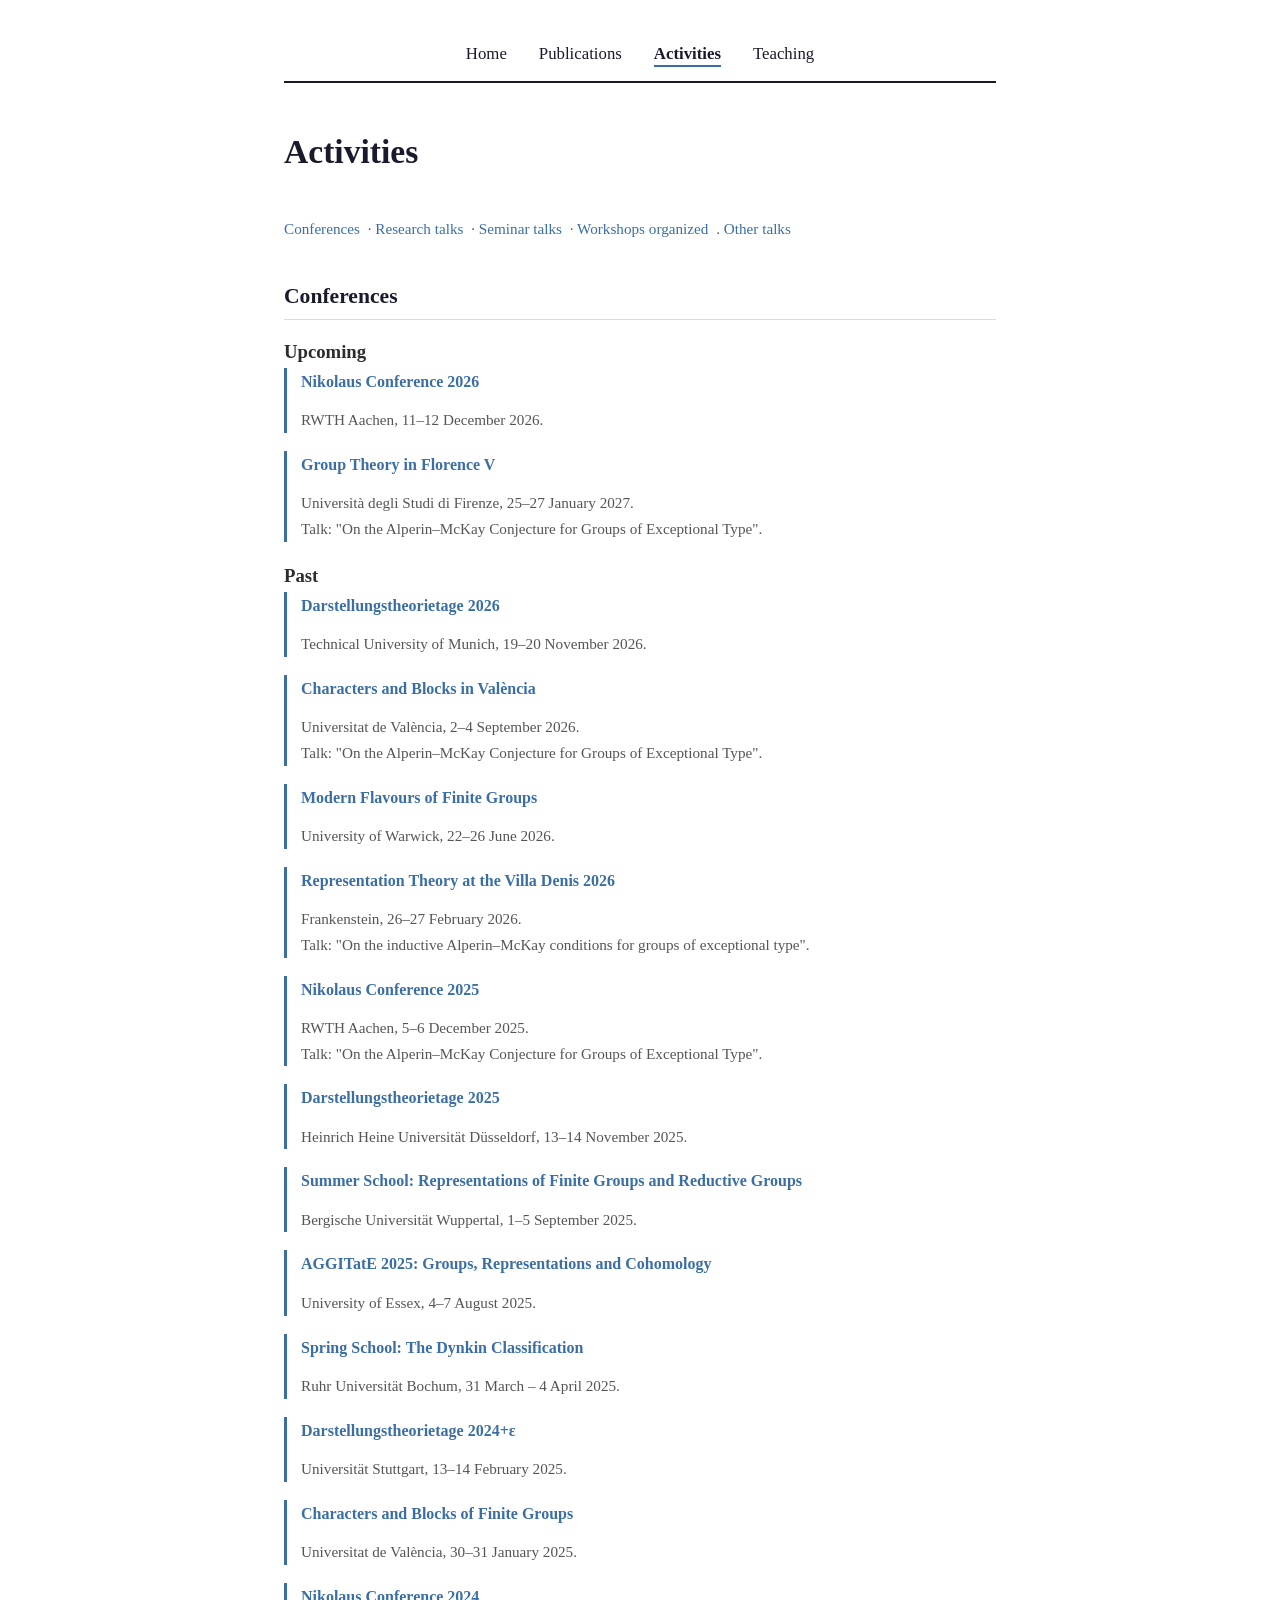
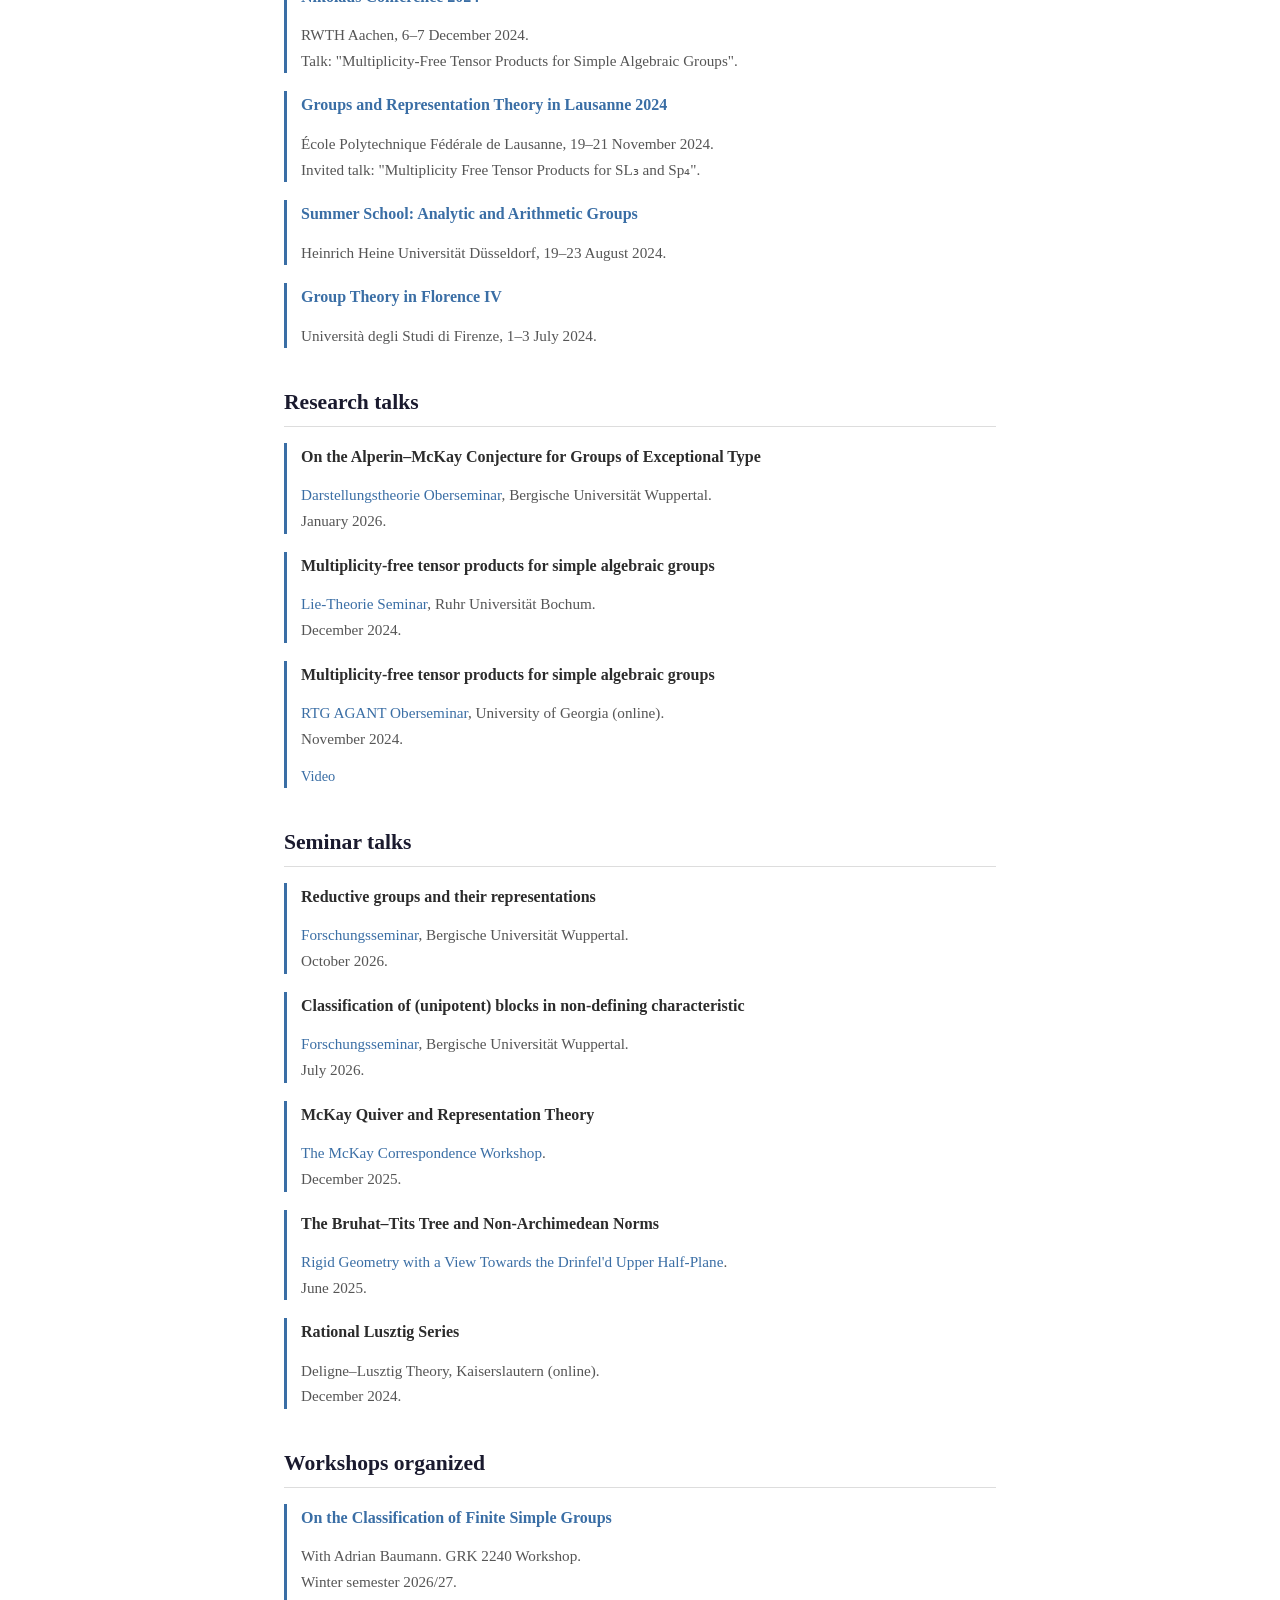
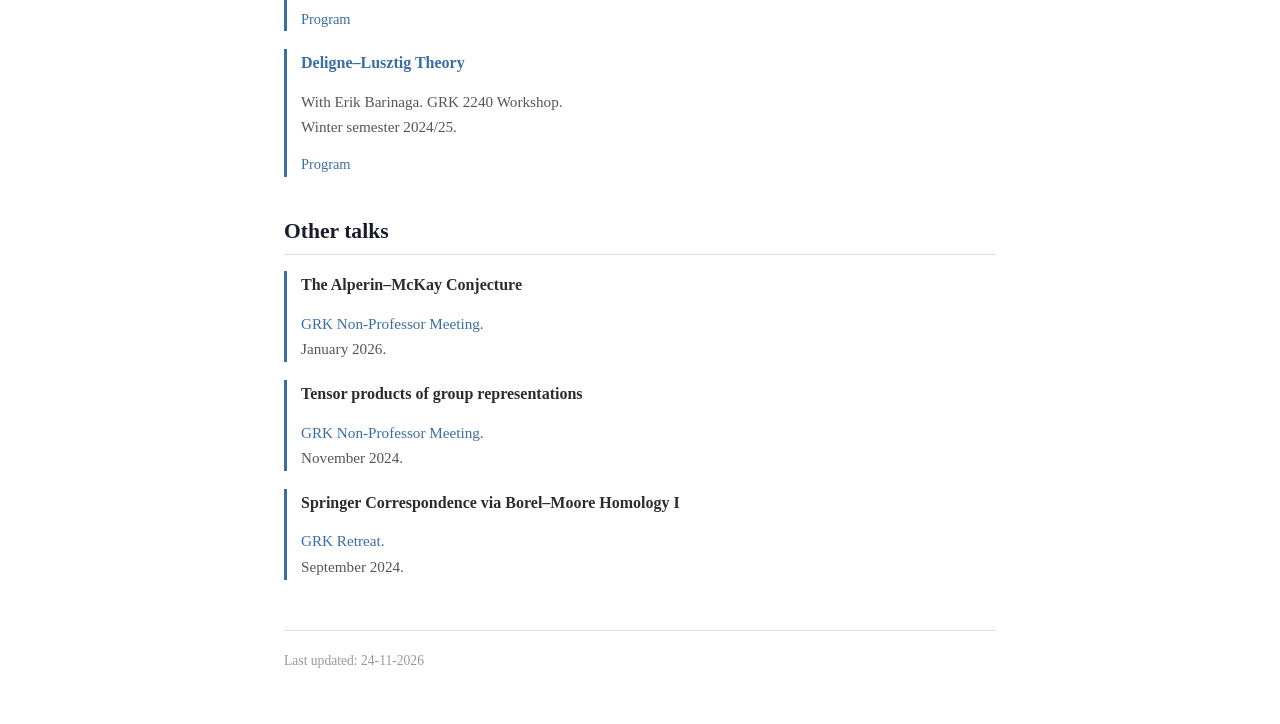
==== commit 4d22cef9: "Fix indentation in seminar talks section" ====
--- a/activities.html
+++ b/activities.html
@@ -155,8 +155,7 @@
     -->
 </section>
 
-<section>
-    <h2 id="seminar-talks">Seminar talks</h2>
+
     <section>
     <h2 id="seminar-talks">Seminar talks</h2>
 
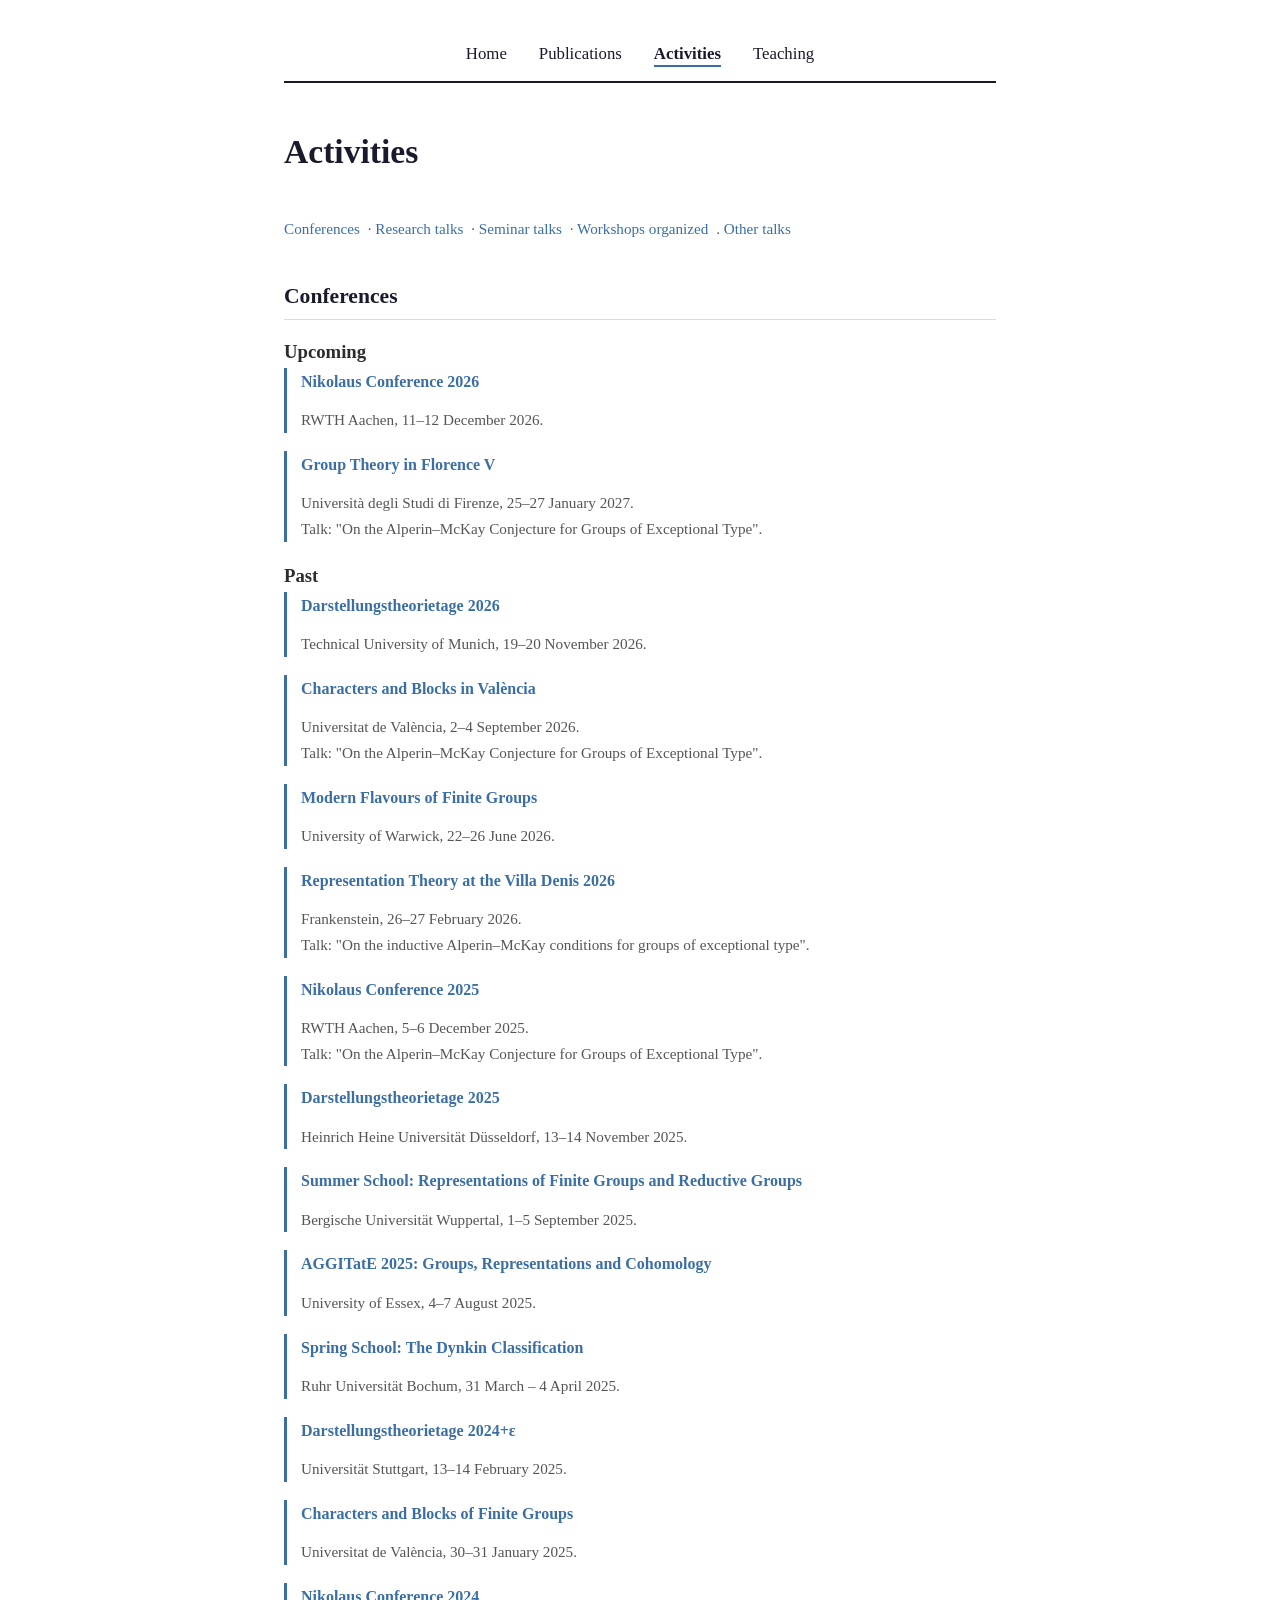
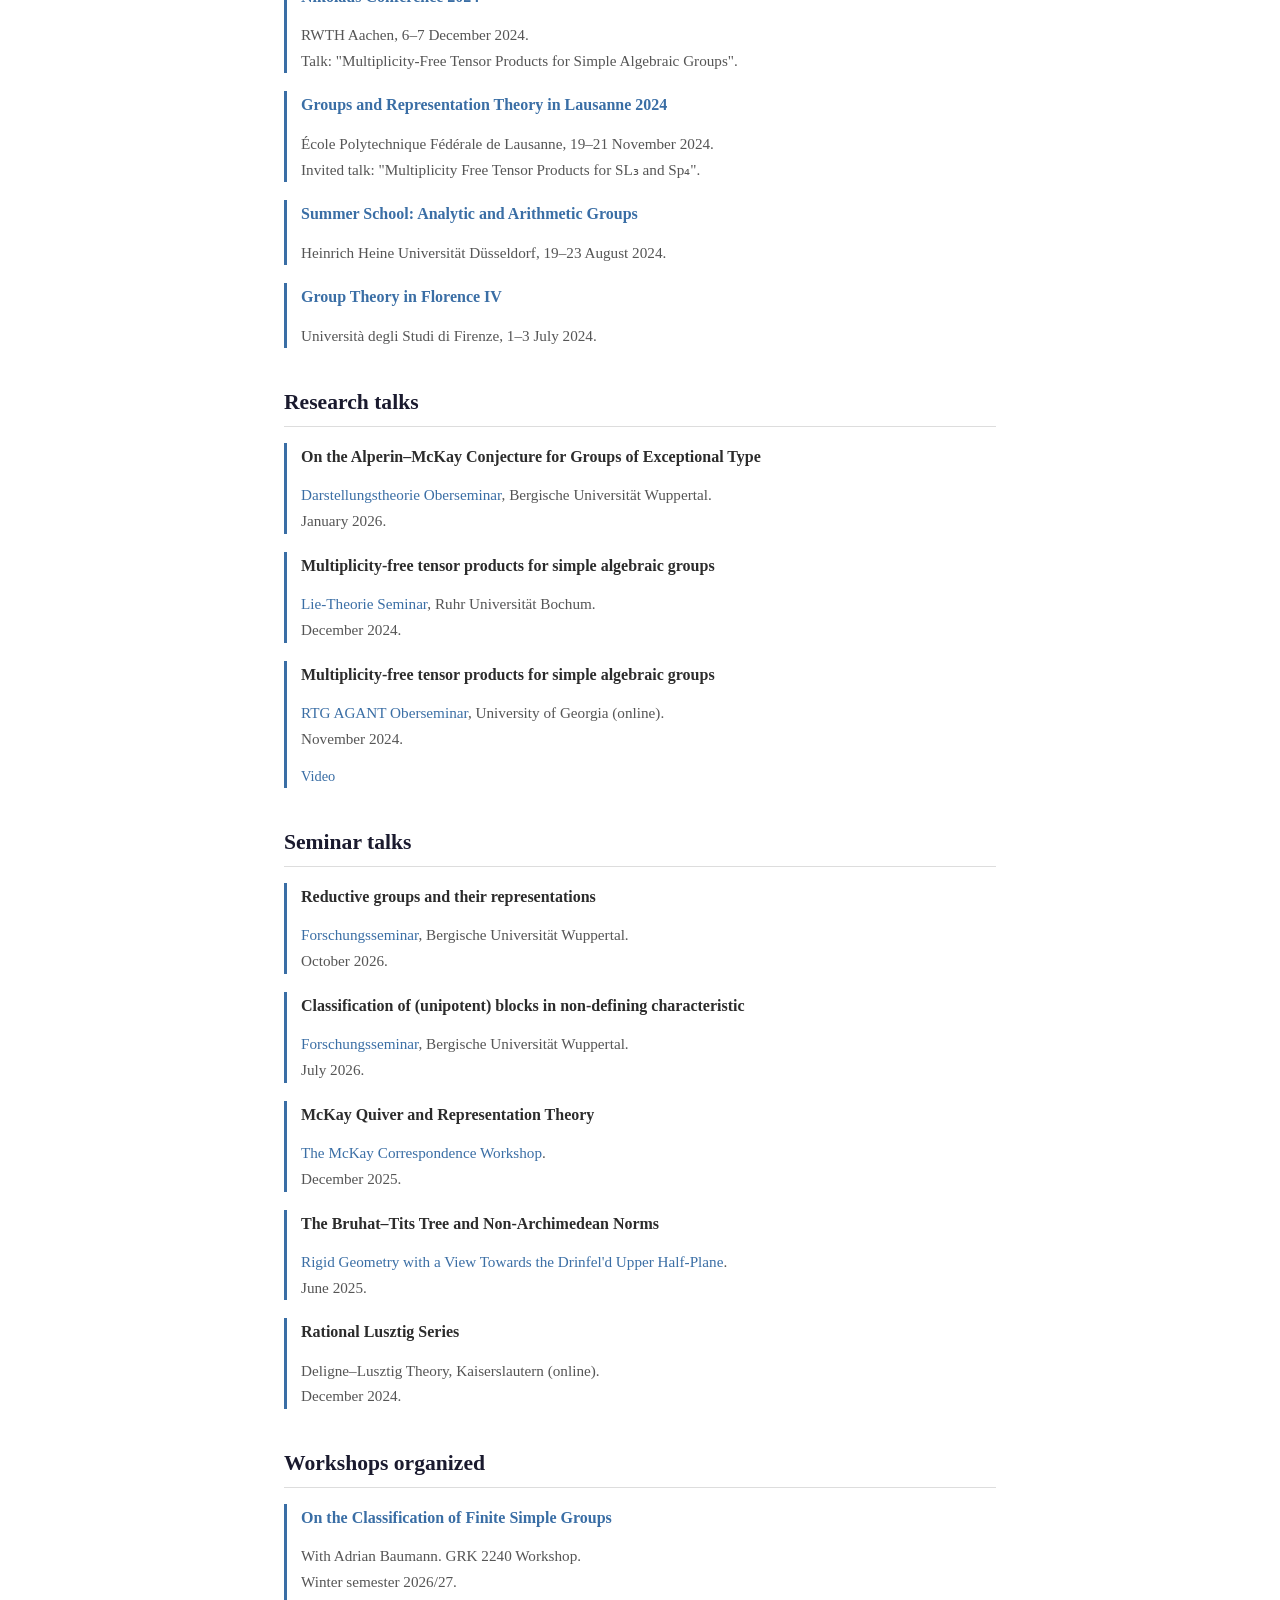
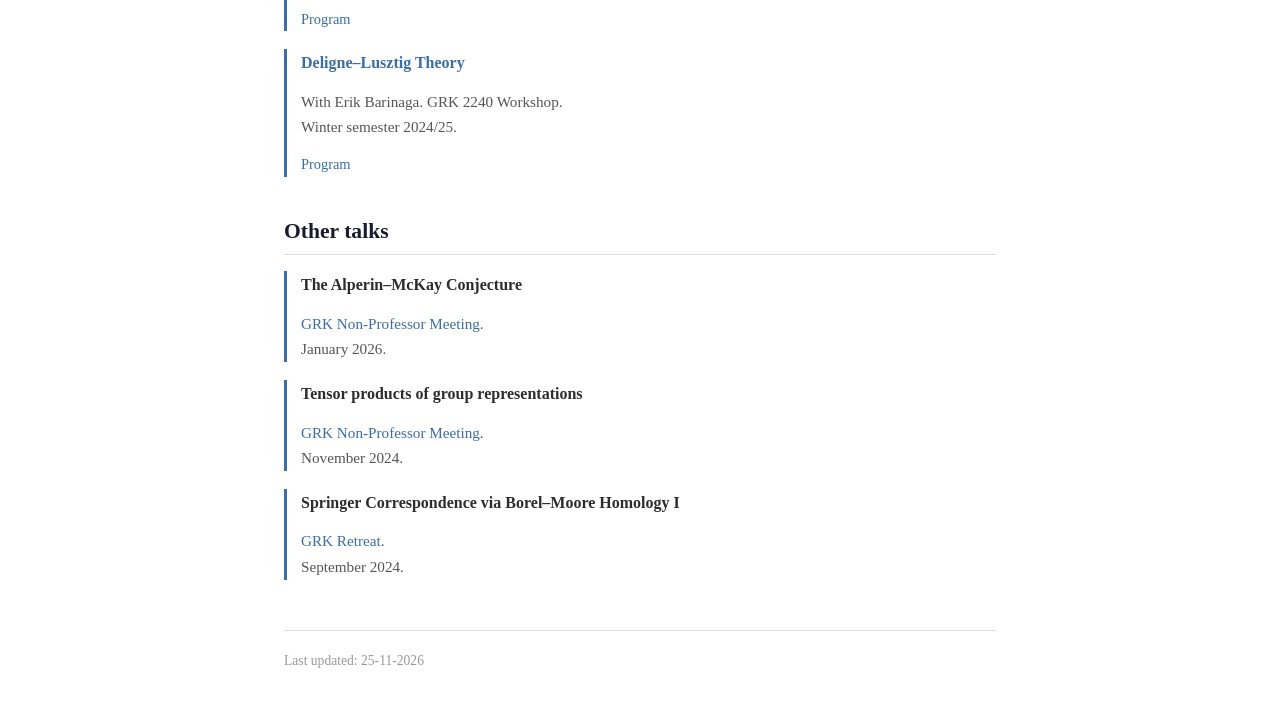
==== commit df0b749d: "Update last updated date in footer" ====
--- a/activities.html
+++ b/activities.html
@@ -242,7 +242,7 @@
 </section>
     
 <footer>
-    <p>Last updated: 24-11-2026 </p>
+    <p>Last updated: 25-11-2026 </p>
 </footer>
 
 </div>
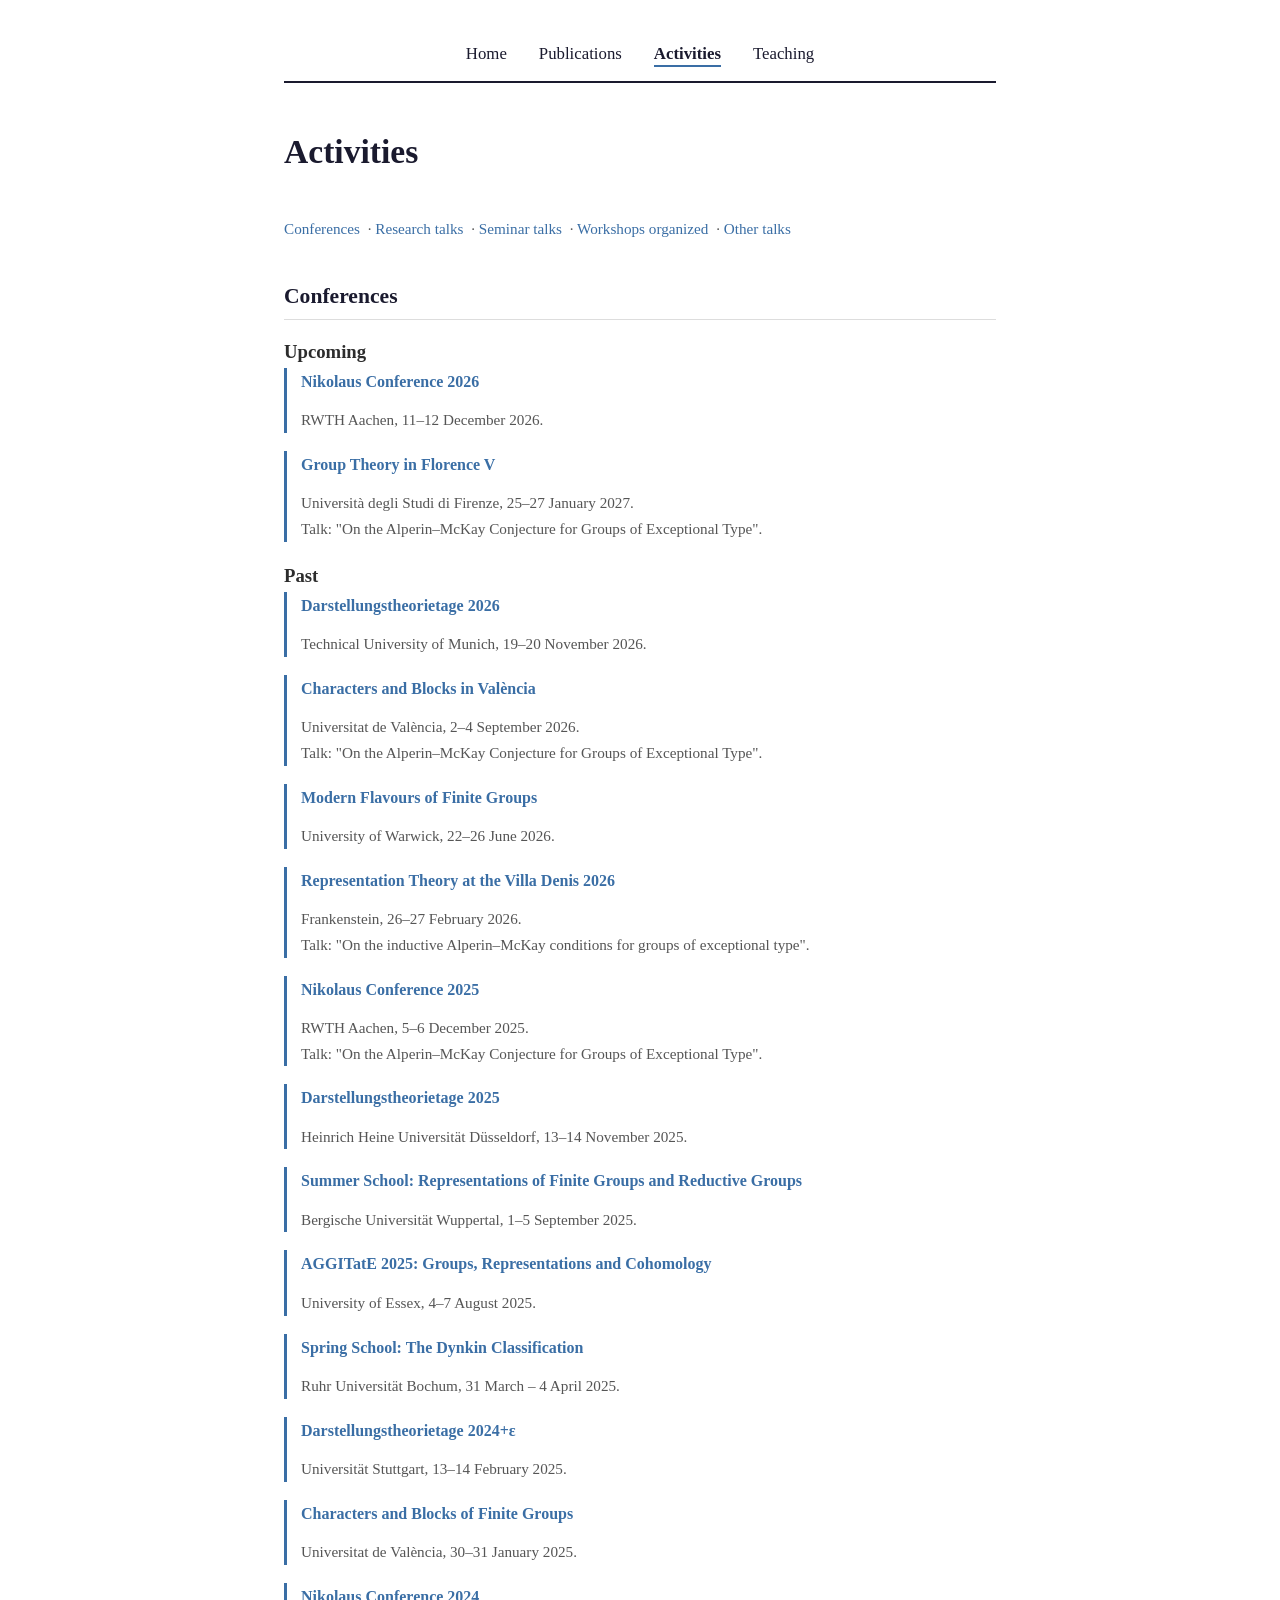
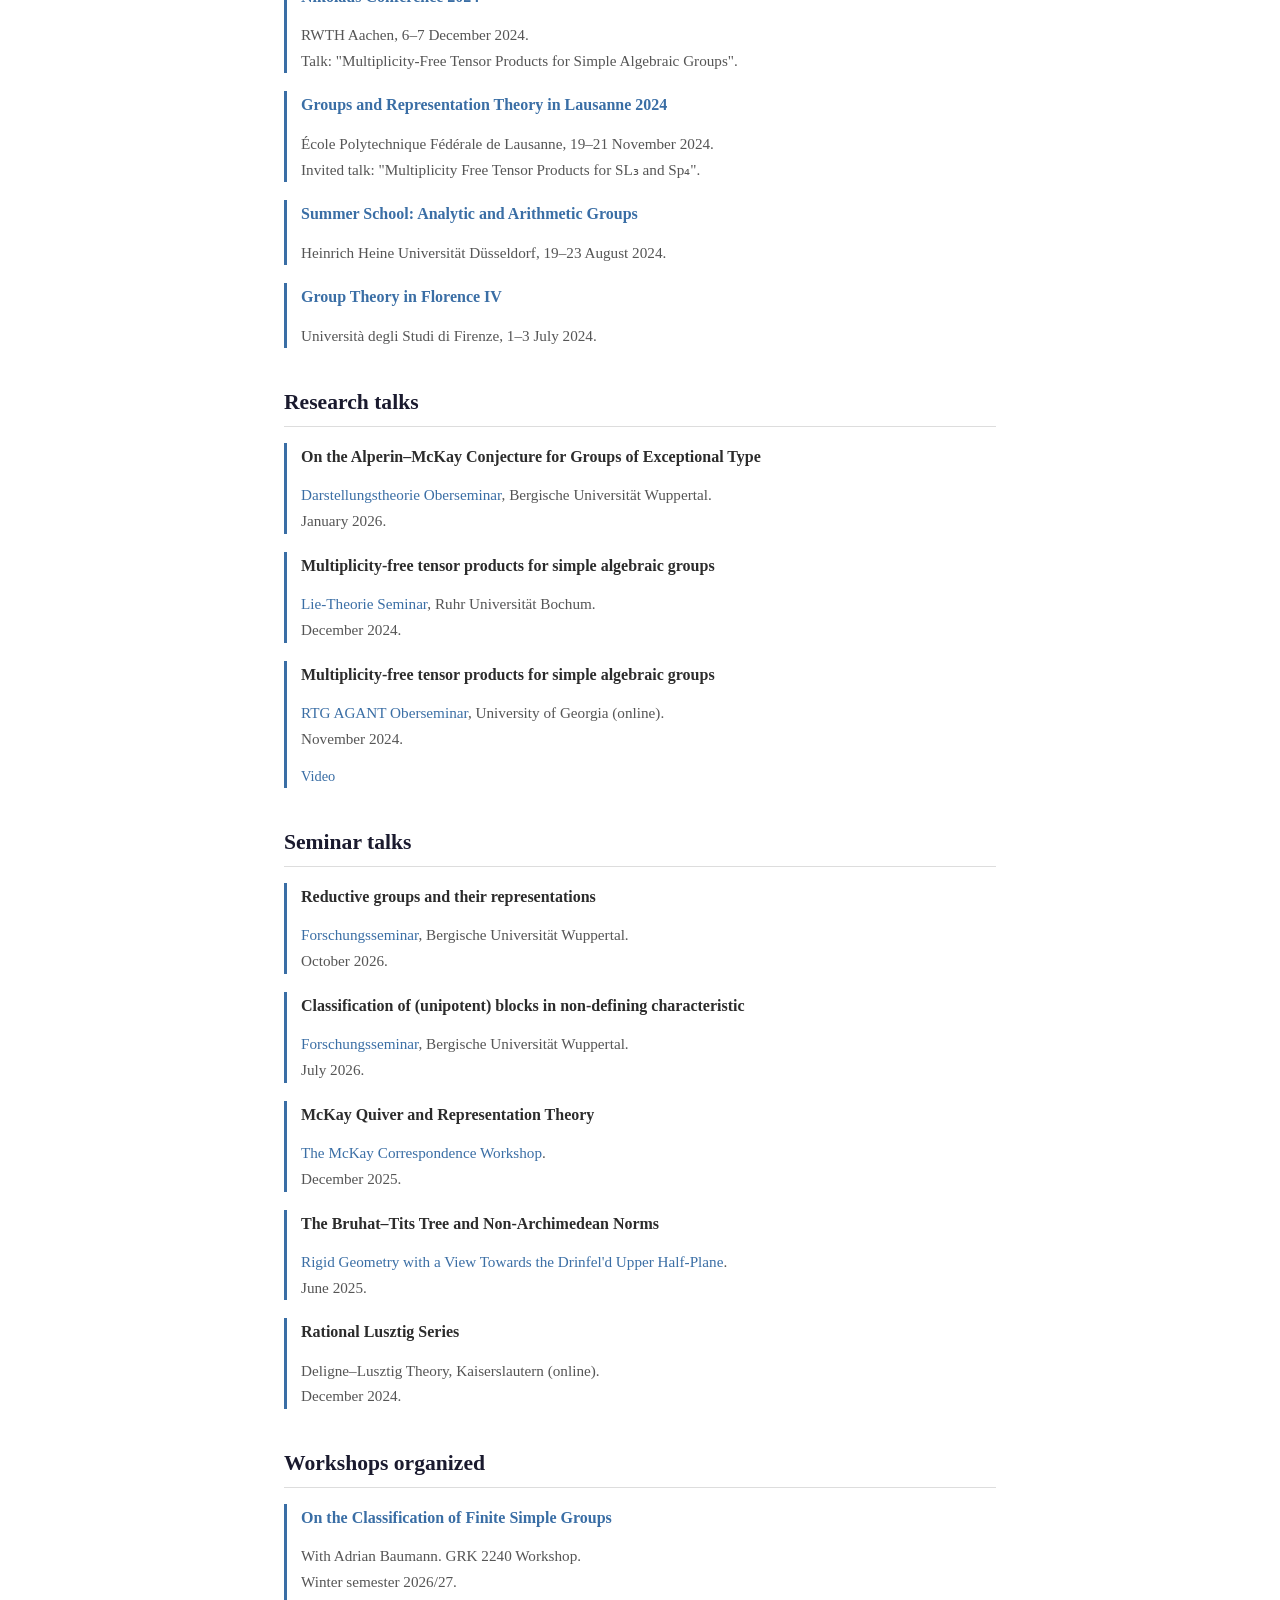
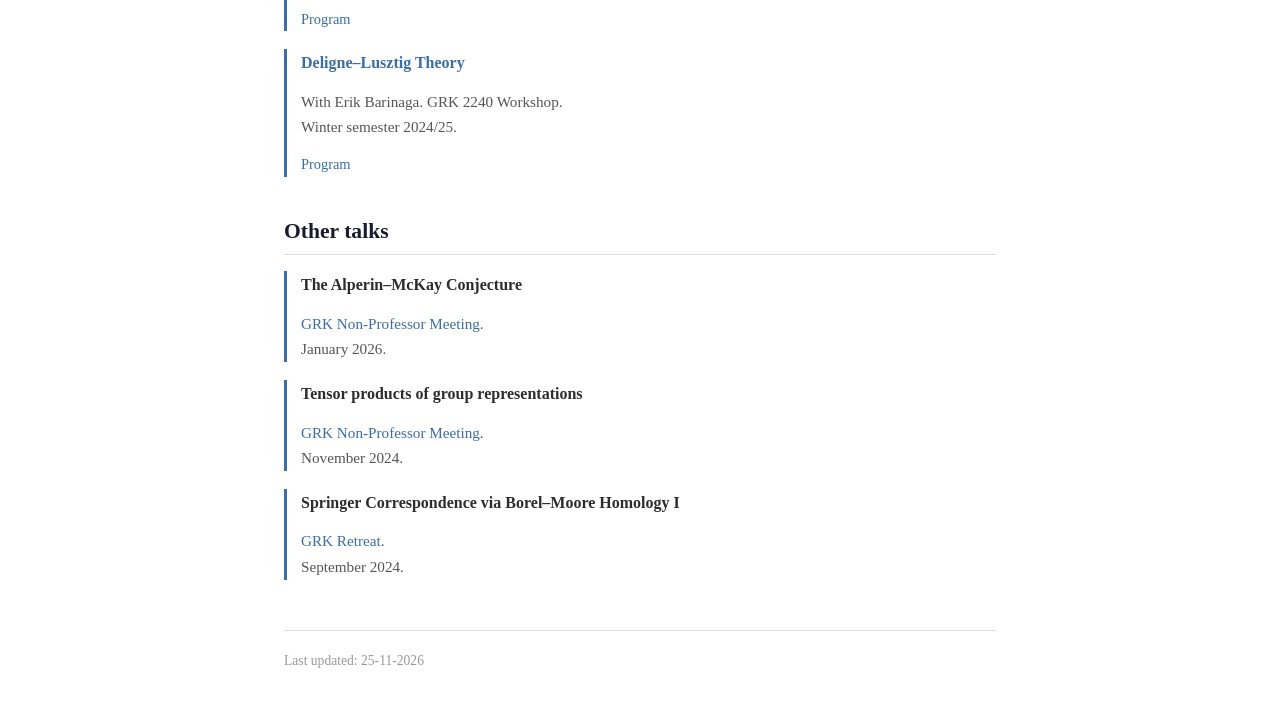
==== commit 75ad5753: "Fix formatting in activities.html links section" ====
--- a/activities.html
+++ b/activities.html
@@ -23,10 +23,10 @@
 </header>
 
 <p class="toc">
-    <a href="#conferences">Conferences</a> ·
-    <a href="#research-talks">Research talks</a> ·
-    <a href="#seminar-talks">Seminar talks</a> ·
-    <a href="#workshops">Workshops organized</a> .
+    <a href="#conferences">Conferences</a> · 
+    <a href="#research-talks">Research talks</a> · 
+    <a href="#seminar-talks">Seminar talks</a> · 
+    <a href="#workshops">Workshops organized</a> · 
     <a href="#other-talks">Other talks</a> 
 </p>
 
